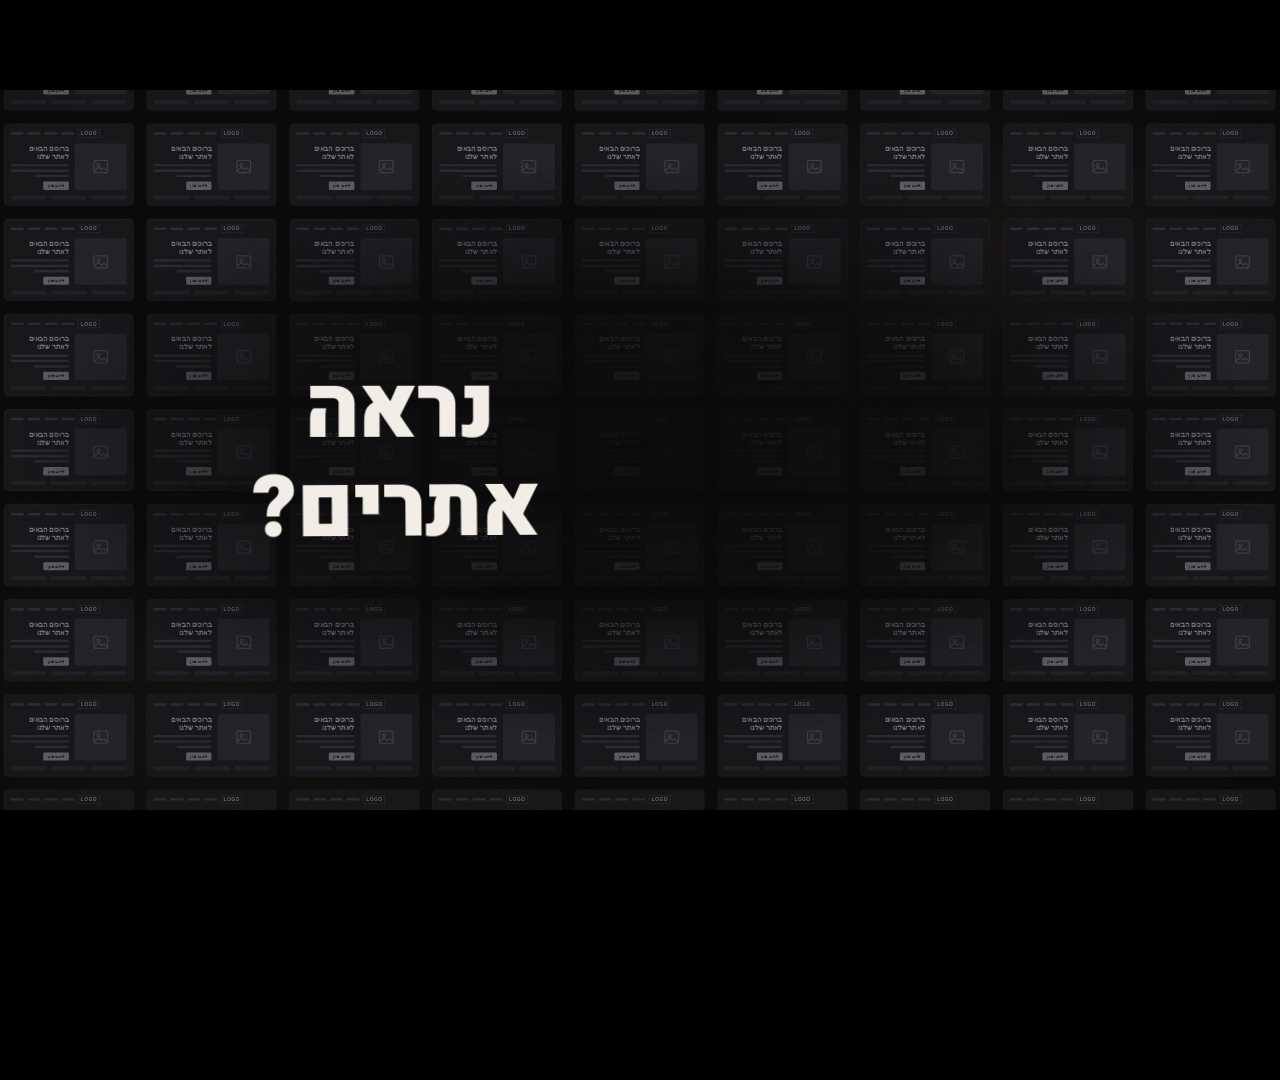
==== promo/ad.html @ 46187c23 "Add BSY Digital promo film source: motion timeline, soundtrack, render and encode scripts Co-Authore" ====
<!doctype html>
<html lang="he" dir="rtl">
<head>
<meta charset="utf-8">
<meta name="viewport" content="width=device-width, initial-scale=1">
<title>BSY Digital Promo</title>
<link rel="stylesheet" href="assets/fonts.css">
<style>
:root {
  --ink: #0a0a0b; --ink2: #111113; --ink3: #18181b; --ink4: #212125;
  --bone: #f2eee7; --stone: #8e8a83; --line: rgba(242, 238, 231, .11);
  --brass: #c2a06a; --brass2: #e6c995; --brass3: #8c6d3f;
  --he: "Heebo", "Liberation Sans", Arial, sans-serif;
  --serif: "Frank Ruhl Libre", "Times New Roman", serif;
  --en: "Archivo", "Heebo", Arial, sans-serif;
  --mono: "JetBrains Mono", ui-monospace, monospace;
}
* { box-sizing: border-box; margin: 0; padding: 0; }
html { font-size: 10.8px; }
body { background: #000; overflow: hidden; }
#stage { position: relative; width: 1920px; height: 1080px; overflow: hidden; background: var(--ink); color: var(--bone); font-family: var(--he); direction: rtl; -webkit-font-smoothing: antialiased; transform-origin: 0 0; }
#stage.v { width: 1080px; height: 1920px; }
#world { position: absolute; inset: 0; }
.scene { position: absolute; inset: 0; visibility: hidden; }
.ab { position: absolute; }
.mono { font-family: var(--mono); direction: ltr; unicode-bidi: isolate; }
.en { font-family: var(--en); direction: ltr; unicode-bidi: isolate; }

/* Type */
.h1 { font-family: var(--he); font-weight: 900; font-size: 15rem; line-height: 1; letter-spacing: -.012em; color: var(--bone); white-space: nowrap; }
.h1s { font-family: var(--serif); font-weight: 300; font-size: 15rem; line-height: 1.1; color: var(--brass); white-space: nowrap; }
.w { display: inline-block; overflow: hidden; vertical-align: top; padding: .3em .1em .26em; margin: -.3em -.1em -.26em; }
.wi { display: inline-block; }
.eyebrow { display: flex; align-items: center; gap: 1.6rem; font-family: var(--he); font-weight: 500; font-size: 2rem; color: var(--stone); letter-spacing: .02em; }
.eyebrow .ln { width: 6rem; height: 2px; background: var(--brass); transform-origin: 100% 50%; }
.eyebrow .dot { width: 1rem; height: 1rem; border-radius: 50%; background: var(--brass); box-shadow: 0 0 1.6rem rgba(194,160,106,.7); }
.body { font-family: var(--he); font-weight: 400; font-size: 2.6rem; line-height: 1.55; color: var(--stone); }
.body b { color: var(--bone); font-weight: 500; }

/* Atmosphere */
.bgglow { position: absolute; inset: -10%; background:
  radial-gradient(38% 34% at 72% 28%, rgba(194,160,106,.085), transparent 70%),
  radial-gradient(34% 30% at 22% 78%, rgba(194,160,106,.05), transparent 70%); }
#grain { position: absolute; inset: 0; pointer-events: none; mix-blend-mode: overlay; opacity: .11; background-size: 320px 320px; z-index: 50; }
.vignette { position: absolute; inset: 0; pointer-events: none; z-index: 49; background: radial-gradient(130% 100% at 50% 50%, transparent 58%, rgba(0,0,0,.5) 100%); }
#flash { position: absolute; inset: 0; background: #fff5e3; opacity: 0; pointer-events: none; z-index: 60; }
.leak { position: absolute; width: 140rem; height: 140rem; border-radius: 50%; left: 50%; top: 50%; margin: -70rem 0 0 -70rem; background: radial-gradient(closest-side, rgba(230,190,120,.55), rgba(194,160,106,.18) 45%, transparent 75%); mix-blend-mode: screen; opacity: 0; pointer-events: none; z-index: 48; }
#dust { position: absolute; inset: 0; pointer-events: none; z-index: 5; opacity: 0; }
#dust i { position: absolute; left: 0; top: 0; border-radius: 50%; background: radial-gradient(circle, rgba(240,210,150,.95), rgba(194,160,106,.25) 45%, transparent 70%); }

/* ---------- S1: the sea of templates ---------- */
.tcam { position: absolute; left: 50%; top: 50%; width: 0; height: 0; }
.tgrid { position: absolute; left: 0; top: 0; display: grid; gap: 3rem; transform: translate(-50%, -50%); }
.tile { position: relative; width: 30rem; height: 19rem; border-radius: 1rem; background: #17171a; border: 1px solid rgba(255,255,255,.07); overflow: hidden; font-family: "Liberation Sans", Arial, sans-serif; }
.tg { position: absolute; inset: 0; padding: 1.3rem 1.5rem; display: flex; flex-direction: column; gap: 1.3rem; }
.tg-nav { display: flex; align-items: center; gap: .9rem; }
.tg-logo { font-weight: 700; font-size: 1.15rem; color: #6a6a70; border: 1px dashed #4a4a50; padding: .2rem .5rem; letter-spacing: .08em; margin-inline-end: auto; direction: ltr; }
.tg-nav i { width: 3rem; height: .55rem; border-radius: .3rem; background: #2c2c31; }
.tg-hero { display: flex; gap: 1.4rem; flex: 1; }
.tg-img { width: 12rem; border-radius: .5rem; background: #232327; display: grid; place-items: center; }
.tg-img svg { width: 4.2rem; height: 4.2rem; }
.tg-copy { flex: 1; display: flex; flex-direction: column; gap: .7rem; padding-top: .4rem; }
.tg-h { font-size: 1.55rem; font-weight: 700; color: #74747a; line-height: 1.2; }
.tg-copy i { height: .55rem; border-radius: .3rem; background: #2a2a2f; }
.tg-copy i.s { width: 60%; }
.tg-btn { align-self: flex-start; margin-top: .3rem; font-size: 1rem; color: #18181b; background: #5a5a60; padding: .35rem 1rem; border-radius: .3rem; font-weight: 700; }
.tg-row { display: flex; gap: 1rem; height: 2.4rem; }
.tg-row i { flex: 1; border-radius: .4rem; background: #202024; }
#tc { z-index: 2; }
.tp { position: absolute; inset: 0; background: radial-gradient(80% 70% at 75% 20%, rgba(194,160,106,.16), transparent 70%), #0b0b0c; padding: 1.3rem 1.6rem; display: flex; flex-direction: column; clip-path: inset(0 0 0 100%); }
.tp-nav { display: flex; align-items: center; gap: .9rem; }
.tp-nav img { height: 1.7rem; margin-inline-end: auto; }
.tp-nav i { width: 2.4rem; height: .4rem; border-radius: .3rem; background: rgba(242,238,231,.28); }
.tp-nav b { width: 4.4rem; height: 1.5rem; border-radius: 1rem; background: var(--bone); }
.tp-hero { margin-top: 1.9rem; }
.tp-h { font-family: var(--he); font-weight: 900; font-size: 2.55rem; line-height: 1.02; color: var(--bone); }
.tp-s { font-family: var(--serif); font-weight: 300; font-size: 2.7rem; line-height: 1.12; color: var(--brass); }
.tp-btns { display: flex; gap: .7rem; margin-top: 1.2rem; }
.tp-btns b { width: 6rem; height: 1.7rem; border-radius: 1rem; background: var(--bone); }
.tp-btns i { width: 5rem; height: 1.7rem; border-radius: 1rem; border: 1px solid rgba(242,238,231,.3); }
#tc .tglow { position: absolute; inset: -1px; border-radius: 1rem; border: 2px solid var(--brass); box-shadow: 0 0 4rem rgba(194,160,106,.55), inset 0 0 2rem rgba(194,160,106,.15); opacity: 0; }
.s1shade { position: absolute; inset: 0; background: radial-gradient(48% 40% at 50% 50%, rgba(10,10,11,.94), rgba(10,10,11,.7) 55%, rgba(10,10,11,0) 100%); opacity: 0; }
.v .s1shade { background: radial-gradient(75% 30% at 50% 50%, rgba(10,10,11,.94), rgba(10,10,11,.7) 55%, rgba(10,10,11,0) 100%); }
#s1a { position: absolute; left: 0; right: 0; top: 50%; transform: translateY(-50%); text-align: center; }
#s1a .h1 { font-size: 12rem; }
#s1a .h1s { font-size: 11.5rem; }
#s1b { position: absolute; right: 9rem; top: 50%; transform: translateY(-50%); text-align: right; }
#s1b .h1 { font-size: 14rem; }
#s1b .h1s { font-size: 17rem; }
.v #s1a .h1 { font-size: 9.6rem; white-space: normal; }
.v #s1a .h1s { font-size: 10rem; }
.v #s1b { right: 0; left: 0; top: 30%; text-align: center; }
.v #s1b .h1 { font-size: 13rem; }
.v #s1b .h1s { font-size: 17rem; }

/* ---------- Logo (travels across the film) ---------- */
#lg { position: absolute; left: 50%; top: 44%; width: 70rem; z-index: 30; opacity: 0; }
.v #lg { top: 43%; width: 78rem; }
#lg img { display: block; width: 100%; }
#lg .shine { position: absolute; inset: 0; -webkit-mask: url(assets/logo-mark.png) center / 100% 100% no-repeat; mask: url(assets/logo-mark.png) center / 100% 100% no-repeat; background: linear-gradient(100deg, transparent 0%, transparent 38%, rgba(255,250,235,.95) 50%, transparent 62%, transparent 100%); background-size: 260% 100%; background-position: 130% 0; mix-blend-mode: soft-light; }
#lg .shine2 { mix-blend-mode: normal; opacity: .55; }
.lglow { position: absolute; left: 50%; top: 44%; width: 120rem; height: 70rem; margin: -35rem 0 0 -60rem; background: radial-gradient(closest-side, rgba(194,160,106,.28), rgba(194,160,106,.08) 50%, transparent 80%); opacity: 0; z-index: 4; }
.v .lglow { top: 43%; }
.digital { position: absolute; left: 0; right: 0; text-align: center; font-family: var(--en); font-weight: 300; font-size: 3rem; color: var(--stone); letter-spacing: .95em; direction: ltr; margin-left: .95em; z-index: 31; white-space: nowrap; }
.digital b { font-weight: 300; color: var(--brass); }
.digital .c { display: inline-block; }
.digital .lam { transform: scaleY(-1); }
.dlines { position: absolute; left: 50%; height: 1px; width: 0; z-index: 31; }
.dlines i { position: absolute; top: 0; height: 1px; width: 26rem; background: linear-gradient(90deg, transparent, var(--brass)); }
.dlines i:first-child { right: 30rem; transform-origin: 100% 50%; }
.dlines i:last-child { left: 30rem; transform-origin: 0 50%; background: linear-gradient(-90deg, transparent, var(--brass)); }

/* ---------- Chrome ---------- */
#sect { position: absolute; left: 9rem; top: 7.4rem; display: flex; align-items: center; gap: 1.4rem; direction: ltr; z-index: 30; opacity: 0; }
#sect .n { font-family: var(--mono); font-size: 1.7rem; color: var(--brass); }
#sect .ln { width: 4rem; height: 1px; background: rgba(242,238,231,.3); }
#sect .lbl { position: relative; height: 2.4rem; overflow: hidden; min-width: 30rem; }
#sect .lbl span { position: absolute; left: 0; top: 0; font-family: var(--he); font-weight: 500; font-size: 1.9rem; color: var(--stone); line-height: 2.4rem; white-space: nowrap; direction: rtl; }
.v #sect { left: 7rem; top: 9.6rem; }

/* ---------- S2: hero ---------- */
#hero { position: absolute; right: 9rem; top: 25rem; text-align: right; }
#hero .eyebrow { margin-bottom: 5rem; }
#hero .h1, #hero .h1s { font-size: 15.5rem; }
#hero .h1s { position: relative; display: inline-block; }
#hero .uline { position: absolute; right: 0; bottom: .02em; height: 3px; width: 100%; background: linear-gradient(-90deg, var(--brass), rgba(194,160,106,0)); transform-origin: 100% 50%; }
#hero .body { margin-top: 4.5rem; font-size: 2.8rem; }
.v #hero { right: 7rem; left: 7rem; top: 40rem; }
.v #hero .h1, .v #hero .h1s { font-size: 19.5rem; white-space: normal; line-height: .98; }
.v #hero .h1s { line-height: 1.12; }
.v #hero .eyebrow { margin-bottom: 6rem; font-size: 2.6rem; }
.v #hero .body { font-size: 3.2rem; }

/* ---------- S3: services ---------- */
.svc-text { position: absolute; right: 9rem; top: 27rem; width: 66rem; height: 60rem; }
.svc-text .eyebrow { position: absolute; right: 0; top: 0; }
.odo { position: relative; display: inline-block; width: 2.6rem; height: 2.4rem; overflow: hidden; vertical-align: middle; }
.odo span { position: absolute; left: 0; top: 0; font-family: var(--mono); font-size: 2rem; line-height: 2.4rem; color: var(--brass); }
.cnt { font-family: var(--mono); font-size: 2rem; color: var(--stone); direction: ltr; display: flex; gap: .8rem; align-items: center; }
.slot { position: absolute; right: 0; top: 8rem; width: 100%; }
.slot .h1 { font-size: 11.5rem; }
.slot .h1s { font-size: 11.5rem; }
.slot .body { margin-top: 3.6rem; max-width: 58rem; }
.chips { display: flex; gap: 1.2rem; margin-top: 4rem; flex-wrap: wrap; }
.chip { font-family: var(--he); font-weight: 500; font-size: 2rem; color: var(--bone); padding: 1rem 2.2rem; border: 1px solid rgba(242,238,231,.16); border-radius: 10rem; background: rgba(242,238,231,.03); display: inline-flex; align-items: center; gap: 1rem; }
.chip::before { content: ""; width: .8rem; height: .8rem; border-radius: 50%; background: var(--brass); }
.svc-vis { position: absolute; left: 8rem; top: 17rem; width: 94rem; height: 72rem; perspective: 2600px; }
.card { position: absolute; left: 0; top: 0; width: 100%; height: 100%; opacity: 0; }
.v .svc-text { right: 7rem; left: 7rem; width: auto; top: 22rem; height: 62rem; }
.v .slot .h1, .v .slot .h1s { font-size: 12rem; }
.v .slot .body { font-size: 3rem; max-width: none; }
.v .chips { display: none; }
.v .svc-vis { left: 5rem; top: 92rem; width: 94rem; height: 76rem; }

.browser { position: absolute; border-radius: 1.6rem; background: #141416; border: 1px solid rgba(242,238,231,.1); overflow: hidden; box-shadow: 0 5rem 10rem rgba(0,0,0,.6), 0 0 0 1px rgba(0,0,0,.4); }
.bbar { height: 4rem; display: flex; align-items: center; gap: .8rem; padding: 0 1.6rem; direction: ltr; background: #19191c; border-bottom: 1px solid rgba(242,238,231,.06); }
.bbar i { width: 1.1rem; height: 1.1rem; border-radius: 50%; background: #333338; }
.bbar .url { margin: 0 auto; font-family: var(--mono); font-size: 1.45rem; color: #8b8780; background: #0f0f11; padding: .45rem 2.4rem; border-radius: 3rem; position: relative; height: 2.6rem; min-width: 40rem; text-align: center; overflow: hidden; }
.bbar .url span { position: absolute; left: 0; right: 0; top: .45rem; }
.bview { position: relative; overflow: hidden; }
.bview img { display: block; width: 100%; }

#v1 .browser { left: 3rem; top: 4rem; width: 88rem; }
#v1 .bview { height: 45rem; }
.toast { position: absolute; display: flex; align-items: center; gap: 1.6rem; width: 42rem; padding: 1.6rem 2rem; border-radius: 1.8rem; background: rgba(28,28,31,.92); border: 1px solid rgba(242,238,231,.12); box-shadow: 0 2.4rem 5rem rgba(0,0,0,.55); direction: rtl; }
.toast .ic { flex: none; width: 5rem; height: 5rem; border-radius: 1.4rem; display: grid; place-items: center; background: linear-gradient(140deg, var(--brass2), var(--brass3)); }
.toast .ic svg { width: 2.6rem; height: 2.6rem; }
.toast .tt { font-weight: 700; font-size: 2.1rem; color: var(--bone); line-height: 1.25; }
.toast .ts { font-size: 1.7rem; color: var(--stone); }
.toast .tm { margin-inline-start: auto; font-family: var(--mono); font-size: 1.4rem; color: var(--brass); align-self: flex-start; padding-top: .4rem; }
#v1 .toast { left: 0; }
#v1 .t1 { top: 40rem; } #v1 .t2 { top: 49.5rem; } #v1 .t3 { top: 59rem; }
.badge { position: absolute; display: flex; align-items: center; gap: 1.2rem; padding: 1.2rem 2.2rem; border-radius: 10rem; background: var(--bone); color: var(--ink); font-weight: 700; font-size: 2rem; box-shadow: 0 2rem 4rem rgba(0,0,0,.45); }
.badge .big { font-family: var(--en); font-weight: 800; font-size: 2.6rem; }
#v1 .badge { right: -1rem; top: 1rem; }

/* store */
.store { position: absolute; left: 4rem; top: 3rem; width: 86rem; height: 58rem; border-radius: 2.2rem; background: #121214; border: 1px solid rgba(242,238,231,.1); overflow: hidden; box-shadow: 0 5rem 10rem rgba(0,0,0,.6); }
.sbar { height: 7rem; display: flex; align-items: center; justify-content: space-between; padding: 0 3.2rem; border-bottom: 1px solid rgba(242,238,231,.07); }
.sbrand { font-family: var(--en); font-weight: 700; font-stretch: 120%; letter-spacing: .3em; font-size: 2rem; color: var(--bone); direction: ltr; }
.snav { display: flex; gap: 3rem; font-size: 1.8rem; color: var(--stone); }
.cart { position: relative; width: 4.4rem; height: 4.4rem; display: grid; place-items: center; border-radius: 50%; background: rgba(242,238,231,.06); }
.cart svg { width: 2.4rem; height: 2.4rem; }
.cart .cb { position: absolute; top: -.6rem; left: -.6rem; min-width: 2.4rem; height: 2.4rem; border-radius: 2rem; background: var(--brass); color: var(--ink); font-family: var(--en); font-weight: 800; font-size: 1.4rem; display: grid; place-items: center; overflow: hidden; }
.cart .cb span { position: absolute; left: 0; right: 0; text-align: center; line-height: 2.4rem; }
.sgrid { display: flex; height: calc(100% - 7rem); }
.pimg { position: relative; width: 40rem; flex: none; background: radial-gradient(70% 60% at 50% 45%, #3b2b19, #19130d 75%); display: grid; place-items: center; overflow: hidden; }
.bottle { position: relative; width: 15rem; height: 30rem; margin-top: 4rem; }
.bottle .neck { position: absolute; left: 50%; top: 4.6rem; width: 4.4rem; height: 3rem; margin-left: -2.2rem; background: linear-gradient(90deg, #8a6a3c, #e7cc96 45%, #8a6a3c); }
.bottle .cap { position: absolute; left: 50%; top: 0; width: 8.4rem; height: 5.2rem; margin-left: -4.2rem; border-radius: .8rem .8rem .4rem .4rem; background: linear-gradient(90deg, #6d522b, #f0d9a8 35%, #b18a50 60%, #5d4524); }
.bottle .glass { position: absolute; left: 0; right: 0; top: 7.4rem; bottom: 0; border-radius: 3rem 3rem 2.4rem 2.4rem; background: linear-gradient(115deg, rgba(255,226,170,.85), rgba(214,150,70,.9) 30%, rgba(146,84,30,.95) 70%, rgba(96,52,18,.95)); box-shadow: inset 0 0 0 .4rem rgba(255,230,190,.25), 0 3rem 6rem rgba(0,0,0,.6); overflow: hidden; }
.bottle .glass::before { content: ""; position: absolute; left: 1.6rem; top: 1.6rem; width: 2rem; bottom: 2rem; border-radius: 2rem; background: linear-gradient(180deg, rgba(255,255,255,.7), rgba(255,255,255,.05)); }
.bottle .lab { position: absolute; left: 50%; top: 52%; width: 9.6rem; margin-left: -4.8rem; padding: 1.1rem 0; background: rgba(242,238,231,.92); text-align: center; font-family: var(--en); font-weight: 600; font-size: 1.2rem; letter-spacing: .3em; color: #3a2a18; direction: ltr; }
.pshadow { position: absolute; left: 50%; bottom: 6rem; width: 22rem; height: 3rem; margin-left: -11rem; border-radius: 50%; background: radial-gradient(closest-side, rgba(0,0,0,.7), transparent); }
.pinfo { flex: 1; padding: 4.4rem 4rem; display: flex; flex-direction: column; }
.pcat { font-size: 1.7rem; color: var(--brass); font-weight: 500; letter-spacing: .04em; }
.pname { font-family: var(--he); font-weight: 800; font-size: 4.8rem; margin-top: .8rem; line-height: 1.1; }
.pdesc { font-size: 1.9rem; color: var(--stone); margin-top: 1rem; line-height: 1.45; }
.prow { display: flex; align-items: center; gap: 2rem; margin-top: 2.4rem; }
.price { font-family: var(--en); font-weight: 700; font-size: 4rem; direction: ltr; }
.stars { color: var(--brass); font-size: 2rem; letter-spacing: .15em; }
.addbtn { position: relative; margin-top: 3rem; height: 7rem; border-radius: 1.6rem; background: var(--bone); color: var(--ink); display: grid; place-items: center; font-weight: 700; font-size: 2.4rem; overflow: hidden; }
.addbtn .a2 { position: absolute; inset: 0; display: flex; align-items: center; justify-content: center; gap: 1rem; background: var(--brass); color: var(--ink); opacity: 0; }
.addbtn .a2 svg { width: 2.6rem; height: 2.6rem; }
.pays { display: flex; gap: 1rem; margin-top: 2.4rem; direction: ltr; }
.pay { font-family: var(--en); font-weight: 600; font-size: 1.5rem; color: var(--bone); padding: .8rem 1.4rem; border-radius: 1rem; border: 1px solid rgba(242,238,231,.14); background: rgba(242,238,231,.04); white-space: nowrap; }
.salesw { position: absolute; left: -2rem; top: 47rem; width: 38rem; padding: 2.2rem 2.6rem; border-radius: 2rem; background: rgba(26,26,29,.95); border: 1px solid rgba(242,238,231,.12); box-shadow: 0 3rem 6rem rgba(0,0,0,.6); }
.salesw .lbl { font-size: 1.8rem; color: var(--stone); display: flex; justify-content: space-between; align-items: center; }
.salesw .up { font-family: var(--mono); font-size: 1.5rem; color: #8fd19e; direction: ltr; }
.salesw .val { font-family: var(--en); font-weight: 800; font-size: 5.4rem; margin-top: .4rem; direction: ltr; text-align: right; letter-spacing: -.01em; }
.salesw svg { display: block; width: 100%; height: 5rem; margin-top: .8rem; }
.nightc { position: absolute; left: 48rem; top: -1.5rem; display: flex; align-items: center; gap: 1.2rem; padding: 1.3rem 2.2rem; border-radius: 10rem; background: rgba(26,26,29,.96); border: 1px solid rgba(194,160,106,.4); box-shadow: 0 2rem 4rem rgba(0,0,0,.5); font-size: 1.9rem; white-space: nowrap; }
.nightc svg { width: 2.4rem; height: 2.4rem; }
.nightc .mono { color: var(--brass); font-size: 1.8rem; }
.cursor { position: absolute; left: 0; top: 0; width: 4.2rem; height: 4.2rem; z-index: 10; filter: drop-shadow(0 .6rem 1rem rgba(0,0,0,.5)); }
.flyd { position: absolute; width: 2rem; height: 2rem; border-radius: 50%; background: var(--brass); box-shadow: 0 0 2rem var(--brass); opacity: 0; z-index: 9; }

/* dashboard */
.dash { position: absolute; left: 3rem; top: 3rem; width: 88rem; height: 60rem; border-radius: 2.2rem; background: #111113; border: 1px solid rgba(242,238,231,.1); overflow: hidden; display: flex; box-shadow: 0 5rem 10rem rgba(0,0,0,.6); }
.dside { width: 8rem; flex: none; border-left: 1px solid rgba(242,238,231,.07); display: flex; flex-direction: column; align-items: center; gap: 2.4rem; padding-top: 2.4rem; background: #0e0e10; }
.dside img { width: 5rem; }
.dside i { width: 3.2rem; height: 3.2rem; border-radius: 1rem; background: rgba(242,238,231,.07); }
.dside i.on { background: rgba(194,160,106,.28); box-shadow: inset 0 0 0 1px rgba(194,160,106,.6); }
.dmain { flex: 1; padding: 2.6rem 3rem; display: flex; flex-direction: column; gap: 2.2rem; }
.dtop { display: flex; justify-content: space-between; align-items: center; }
.dtop .t { font-weight: 800; font-size: 2.8rem; }
.dtop .mono { font-size: 1.5rem; color: var(--stone); padding: .7rem 1.4rem; border: 1px solid rgba(242,238,231,.12); border-radius: 1rem; }
.kpis { display: grid; grid-template-columns: repeat(3, 1fr); gap: 1.6rem; }
.kpi { padding: 1.8rem 2rem; border-radius: 1.6rem; background: #18181b; border: 1px solid rgba(242,238,231,.07); }
.kpi .k { font-size: 1.6rem; color: var(--stone); }
.kpi .n { font-family: var(--en); font-weight: 800; font-size: 3.8rem; direction: ltr; text-align: right; margin-top: .3rem; }
.kpi .d { font-family: var(--mono); font-size: 1.3rem; color: #8fd19e; direction: ltr; text-align: right; }
.kpi.hi { background: linear-gradient(150deg, rgba(194,160,106,.22), rgba(194,160,106,.05)); border-color: rgba(194,160,106,.35); }
.dcols { flex: 1; display: grid; grid-template-columns: 1.35fr 1fr; gap: 1.6rem; min-height: 0; }
.chart { position: relative; border-radius: 1.6rem; background: #18181b; border: 1px solid rgba(242,238,231,.07); padding: 2rem; }
.chart .ct { font-size: 1.6rem; color: var(--stone); display: flex; justify-content: space-between; }
.bars { position: absolute; left: 2rem; right: 2rem; bottom: 2rem; top: 6rem; display: flex; align-items: flex-end; gap: 1rem; direction: ltr; }
.bars i { flex: 1; border-radius: .6rem .6rem .2rem .2rem; background: linear-gradient(180deg, rgba(194,160,106,.95), rgba(194,160,106,.25)); transform-origin: 50% 100%; }
.chart svg { position: absolute; left: 2rem; right: 2rem; bottom: 2rem; top: 6rem; width: calc(100% - 4rem); height: calc(100% - 8rem); overflow: visible; }
.appts { border-radius: 1.6rem; background: #18181b; border: 1px solid rgba(242,238,231,.07); padding: 1.8rem 2rem; display: flex; flex-direction: column; gap: 1.2rem; }
.appts .ct { font-size: 1.6rem; color: var(--stone); }
.ap { display: flex; align-items: center; gap: 1.2rem; padding: 1rem 0; border-top: 1px solid rgba(242,238,231,.06); }
.ap .av { width: 3.6rem; height: 3.6rem; border-radius: 50%; background: linear-gradient(140deg, #3a3a40, #222226); display: grid; place-items: center; font-size: 1.5rem; font-weight: 700; color: var(--bone); flex: none; }
.ap .nm { font-size: 1.75rem; font-weight: 600; line-height: 1.2; }
.ap .sv { font-size: 1.4rem; color: var(--stone); }
.ap .st { margin-inline-start: auto; position: relative; font-size: 1.35rem; padding: .4rem 1.1rem; border-radius: 2rem; white-space: nowrap; }
.st.ok { color: #9ad6a8; background: rgba(120,200,140,.12); }
.st.wait { color: var(--brass2); background: rgba(194,160,106,.14); }
#v3 .toast { left: -2rem; top: 54rem; }
#v3 .toast .ic { background: linear-gradient(140deg, #9ad6a8, #4d9a62); }

/* ---------- S4: portfolio ---------- */
.wall { position: absolute; left: 50%; top: 50%; width: 0; height: 0; perspective: 3000px; }
.plane { position: absolute; left: 0; top: 0; display: flex; gap: 2.6rem; align-items: flex-start; transform-style: preserve-3d; }
.col { display: flex; flex-direction: column; gap: 2.6rem; }
.col img { display: block; border-radius: 1rem; box-shadow: 0 2rem 4rem rgba(0,0,0,.5); }
.col.d img { width: 46rem; }
.col.m img { width: 17rem; border-radius: 1.6rem; }
.s4shade { position: absolute; inset: 0; background: linear-gradient(to left, rgba(10,10,11,.97) 0%, rgba(10,10,11,.88) 34%, rgba(10,10,11,.15) 72%, rgba(10,10,11,.35) 100%); }
.v .s4shade { background: linear-gradient(to bottom, rgba(10,10,11,.97) 0%, rgba(10,10,11,.9) 28%, rgba(10,10,11,.2) 62%, rgba(10,10,11,.5) 100%); }
#s4h { position: absolute; right: 9rem; top: 30rem; text-align: right; }
#s4h .eyebrow { margin-bottom: 4.6rem; }
#s4h .h1, #s4h .h1s { font-size: 13.5rem; }
.v #s4h { right: 7rem; left: 7rem; top: 22rem; }
.v #s4h .h1, .v #s4h .h1s { font-size: 13rem; }
#dev { position: absolute; inset: 0; }
#dev .browser { left: 9rem; top: 20rem; width: 102rem; }
#dev .bview { height: 52rem; }
#dev .bview img, .phone .pv img { position: absolute; left: 0; top: 0; width: 100%; }
.phone { position: absolute; left: 4rem; top: 44rem; width: 25.5rem; padding: .9rem; border-radius: 4rem; background: #1b1b1e; border: 1px solid rgba(242,238,231,.16); box-shadow: 0 4rem 8rem rgba(0,0,0,.7), inset 0 0 0 .3rem #0c0c0d; }
.phone .pv { position: relative; height: 42.6rem; border-radius: 3.2rem; overflow: hidden; background: #000; }
.phone .notch { position: absolute; left: 50%; top: 1.6rem; width: 8rem; height: 2.2rem; margin-left: -4rem; border-radius: 2rem; background: #000; z-index: 3; }
#pinfo { position: absolute; right: 9rem; top: 33rem; width: 54rem; text-align: right; }
#pinfo .pc { display: flex; align-items: flex-end; gap: 1.4rem; justify-content: flex-start; direction: ltr; flex-direction: row-reverse; }
#pinfo .pc .big { font-family: var(--en); font-weight: 800; font-size: 9rem; line-height: 1; color: var(--bone); letter-spacing: -.02em; }
#pinfo .pc .tot { font-family: var(--mono); font-size: 2.2rem; color: var(--stone); padding-bottom: 1.2rem; }
#pinfo .pc .odo2 { position: relative; display: inline-block; width: 11rem; height: 9.4rem; overflow: hidden; vertical-align: bottom; }
#pinfo .pc .odo2 span { position: absolute; left: 0; top: 0; height: 9.4rem; }
.pslot { position: relative; height: 16rem; margin-top: 4rem; overflow: hidden; }
.pslot > div { position: absolute; right: 0; top: 0; left: 0; height: 100%; }
.pslot .nm { font-family: var(--en); font-weight: 800; font-stretch: 100%; font-size: 5rem; color: var(--bone); direction: ltr; text-align: right; line-height: 1.15; white-space: nowrap; }
.pslot .cat { font-size: 2.6rem; color: var(--brass); margin-top: .8rem; }
#pinfo .live { display: inline-flex; align-items: center; gap: 1.2rem; margin-top: 3rem; font-size: 2.2rem; color: var(--stone); }
#pinfo .live i { width: 1.1rem; height: 1.1rem; border-radius: 50%; background: #8fd19e; box-shadow: 0 0 1.4rem #8fd19e; }
.v #dev .browser { left: 6rem; top: 25rem; width: 88rem; }
.v #dev .bview { height: 44.8rem; }
.v .phone { left: auto; right: 6rem; top: 60rem; width: 38rem; }
.v .phone .pv { height: 65rem; }
.v #pinfo { right: auto; left: 7rem; top: 88rem; width: 46rem; text-align: left; }
.v #pinfo .pc { flex-direction: row; }
.v .pslot .nm { text-align: left; font-size: 5rem; white-space: normal; }
.v .pslot { height: 22rem; }
.v .pslot .cat { text-align: left; direction: rtl; }
.v #pinfo .live { direction: rtl; }

/* ---------- S5: why ---------- */
.qf { position: absolute; inset: 0; display: flex; flex-direction: column; align-items: center; justify-content: center; text-align: center; }
.qf .tag { direction: ltr; font-family: var(--mono); font-size: 2.2rem; color: var(--brass); letter-spacing: .25em; margin-bottom: 3.4rem; overflow: hidden; }
.qf .tag span { display: inline-block; }
.qf .big { font-family: var(--he); font-weight: 900; font-size: 22rem; line-height: 1; letter-spacing: -.015em; white-space: nowrap; }
.qf .big.s { font-family: var(--serif); font-weight: 300; color: var(--brass); font-size: 24rem; }
.qf .ghost { position: absolute; font-family: var(--en); font-weight: 900; font-stretch: 125%; font-size: 70rem; line-height: 1; color: transparent; -webkit-text-stroke: 2px rgba(194,160,106,.14); direction: ltr; white-space: nowrap; }
.v .qf .big { font-size: 20rem; white-space: normal; line-height: 1.02; }
.v .qf .big.s { font-size: 22rem; }
.v .qf .ghost { font-size: 60rem; }
#studio { position: absolute; inset: 0; }
#studio .hd { position: absolute; right: 9rem; top: 21rem; text-align: right; }
#studio .h1, #studio .h1s { font-size: 14rem; }
.proc { position: absolute; left: 9rem; right: 9rem; top: 76rem; height: 14rem; }
.proc .track { position: absolute; left: 0; right: 0; top: 2rem; height: 2px; background: rgba(242,238,231,.1); }
.proc .fill { position: absolute; left: 0; right: 0; top: 2rem; height: 2px; background: linear-gradient(-90deg, var(--brass2), var(--brass)); transform-origin: 100% 50%; box-shadow: 0 0 1.4rem rgba(194,160,106,.6); }
.node { position: absolute; top: 0; width: 0; }
.node .nd { position: absolute; left: -2rem; top: 0; width: 4rem; height: 4rem; border-radius: 50%; background: var(--ink); border: 2px solid var(--brass); display: grid; place-items: center; }
.node .nd::after { content: ""; width: 1.4rem; height: 1.4rem; border-radius: 50%; background: var(--brass); }
.node .nl { position: absolute; top: 6.4rem; left: -20rem; width: 40rem; text-align: center; }
.node .nl b { display: block; font-weight: 700; font-size: 3rem; color: var(--bone); }
.node .nl span { display: block; font-size: 1.9rem; color: var(--stone); margin-top: .4rem; }
.node.first .nl { left: auto; right: -2rem; text-align: right; }
.node.last .nl { left: -2rem; text-align: left; }
.node.last .nd { border-color: #8fd19e; }
.node.last .nd::after { background: #8fd19e; box-shadow: 0 0 1.4rem #8fd19e; }
.pring { position: absolute; left: -2rem; top: 0; width: 4rem; height: 4rem; border-radius: 50%; border: 2px solid #8fd19e; opacity: 0; }
#weeks { position: absolute; left: 9rem; top: 30rem; text-align: left; direction: ltr; }
#weeks .big { font-family: var(--en); font-weight: 800; font-size: 17rem; line-height: .9; letter-spacing: -.03em; color: var(--bone); white-space: nowrap; }
#weeks .big em { font-style: normal; font-family: var(--serif); font-weight: 300; font-size: .62em; color: var(--brass); letter-spacing: 0; }
#weeks .big { direction: rtl; text-align: left; }
#weeks .sm { font-family: var(--he); font-size: 2.8rem; color: var(--stone); direction: rtl; margin-top: 2.2rem; text-align: left; }
.v #studio .hd { right: 7rem; left: 7rem; top: 24rem; }
.v #studio .h1, .v #studio .h1s { font-size: 13rem; }
.v #weeks { left: auto; right: 7rem; top: 76rem; text-align: right; }
.v #weeks .sm { text-align: right; }
.v .proc { left: 13rem; right: 13rem; top: 124rem; }
.v .node .nl b { font-size: 3.2rem; }
.v .node .nl { left: -10rem; width: 20rem; }
.v .node.first .nl { left: auto; right: -4rem; width: 20rem; }
.v .node.last .nl { left: -4rem; width: 20rem; }

/* ---------- S6: one message ---------- */
#s6h { position: absolute; right: 9rem; top: 30rem; text-align: right; }
#s6h .h1, #s6h .h1s { font-size: 11.8rem; }
#s6h .body { margin-top: 4rem; }
.chat { position: absolute; left: 11rem; top: 15rem; width: 64rem; height: 72rem; border-radius: 3.2rem; background: #121214; border: 1px solid rgba(242,238,231,.1); overflow: hidden; box-shadow: 0 5rem 10rem rgba(0,0,0,.6); display: flex; flex-direction: column; }
.chd { display: flex; align-items: center; gap: 1.6rem; padding: 2.2rem 2.6rem; background: #18181b; border-bottom: 1px solid rgba(242,238,231,.07); }
.chd .av { width: 6rem; height: 6rem; border-radius: 50%; background: #0a0a0b; border: 1px solid rgba(194,160,106,.4); display: grid; place-items: center; }
.chd .av img { width: 4.4rem; }
.chd .nm { font-family: var(--en); font-weight: 700; font-size: 2.3rem; direction: ltr; text-align: right; }
.chd .stt { font-size: 1.7rem; color: #8fd19e; position: relative; height: 2.4rem; }
.chd .stt span { position: absolute; right: 0; top: 0; white-space: nowrap; }
.cbody { flex: 1; position: relative; padding: 3rem 2.6rem; background: radial-gradient(70% 50% at 50% 0%, rgba(194,160,106,.05), transparent), #0f0f11; }
.daytag { text-align: center; font-size: 1.5rem; color: var(--stone); }
.bub { position: absolute; max-width: 44rem; padding: 1.8rem 2.2rem 1.4rem; border-radius: 2.4rem; font-size: 2.3rem; line-height: 1.45; }
.bub .meta { display: flex; justify-content: flex-end; align-items: center; gap: .6rem; font-family: var(--mono); font-size: 1.3rem; color: rgba(10,10,11,.55); margin-top: .5rem; direction: ltr; }
.bub.out { right: 2.6rem; background: var(--bone); color: var(--ink); border-bottom-right-radius: .6rem; top: 13rem; }
.bub.in { left: 2.6rem; background: #222226; color: var(--bone); border-bottom-left-radius: .6rem; top: 29rem; }
.bub.in .meta { color: var(--stone); }
.ticks { position: relative; width: 2.4rem; height: 1.6rem; }
.ticks svg { position: absolute; inset: 0; width: 100%; height: 100%; }
.typing { position: absolute; left: 2.6rem; top: 29rem; display: flex; gap: .8rem; padding: 2rem 2.4rem; border-radius: 2.4rem; border-bottom-left-radius: .6rem; background: #222226; opacity: 0; }
.typing i { width: 1.2rem; height: 1.2rem; border-radius: 50%; background: var(--stone); }
.cin { display: flex; align-items: center; gap: 1.4rem; padding: 1.8rem 2.2rem; background: #18181b; border-top: 1px solid rgba(242,238,231,.07); }
.cin .fld { flex: 1; height: 6rem; border-radius: 3rem; background: #0f0f11; border: 1px solid rgba(242,238,231,.08); display: flex; align-items: center; padding: 0 2.4rem; font-size: 2.2rem; color: var(--bone); white-space: nowrap; overflow: hidden; }
.cin .fld .ph { color: #55534f; }
.cin .caret { display: inline-block; width: 2px; height: 2.8rem; background: var(--brass); margin-inline-start: .3rem; vertical-align: middle; }
.cin .snd { width: 6rem; height: 6rem; border-radius: 50%; background: var(--brass); display: grid; place-items: center; flex: none; }
.cin .snd svg { width: 2.6rem; height: 2.6rem; }
.v #s6h { right: 7rem; left: 7rem; top: 22rem; }
.v #s6h .h1, .v #s6h .h1s { font-size: 12rem; }
.v .chat { left: 7rem; top: 76rem; width: 86rem; height: 86rem; }

/* ---------- S7: end card ---------- */
#endc { position: absolute; left: 0; right: 0; top: 58rem; text-align: center; }
#endc .sub { font-size: 2.6rem; color: var(--stone); margin-top: 0; }
.cta { display: inline-flex; align-items: center; gap: 2rem; margin-top: 4.4rem; padding: 2.2rem 4.4rem; border-radius: 10rem; background: var(--bone); color: var(--ink); font-weight: 800; font-size: 3.2rem; box-shadow: 0 0 0 0 rgba(194,160,106,.5), 0 2.6rem 6rem rgba(194,160,106,.18); }
.cta svg { width: 3.2rem; height: 3.2rem; }
.contacts { display: flex; justify-content: center; gap: 5rem; margin-top: 4.6rem; }
.ct { display: inline-flex; align-items: center; gap: 1.4rem; font-size: 2.6rem; color: var(--bone); }
.ct .ci { width: 5rem; height: 5rem; border-radius: 50%; display: grid; place-items: center; border: 1px solid rgba(194,160,106,.45); }
.ct .ci svg { width: 2.4rem; height: 2.4rem; }
.ct .mono { font-size: 2.5rem; letter-spacing: .02em; }
.svcline { margin-top: 4rem; font-size: 2rem; color: var(--stone); letter-spacing: .04em; }
.svcline b { color: var(--brass); font-weight: 400; margin: 0 1.4rem; }
.v #endc { top: 106rem; }
.v .contacts { flex-direction: column; align-items: center; gap: 2.6rem; }
.v .cta { font-size: 3.6rem; padding: 2.6rem 5.4rem; }
.v .ct { font-size: 3rem; }
.v .ct .mono { font-size: 3rem; }
</style>
</head>
<body>
<div id="stage">
<div id="world">
  <div class="bgglow" id="bgglow"></div>
  <div class="lglow" id="lglow"></div>
  <div id="dust"></div>

  <!-- S1 -->
  <section class="scene" id="s1">
    <div class="tcam" id="tcam"><div class="tgrid" id="tgrid"></div></div>
    <div class="s1shade" id="s1shade"></div>
    <div id="s1a"><div class="h1 sp">האתר שלכם נראה</div><div class="h1 sp">כמו עוד אלף אתרים?</div></div>
    <div id="s1b"><div class="h1 sp">הגיע הזמן</div><div class="h1s sp">לבלוט.</div></div>
  </section>

  <!-- S2 -->
  <section class="scene" id="s2">
    <div id="hero">
      <div class="eyebrow" id="heroEb"><span class="dot"></span><span>סטודיו לעיצוב ופיתוח אתרים · ירושלים</span></div>
      <div class="h1 sp fit" data-fitg="hero">אתרים</div>
      <div class="h1 sp fit" data-fitg="hero">שמציבים אתכם</div>
      <div class="h1s fit" data-fitg="hero"><span class="sp">בליגה אחרת.</span><i class="uline"></i></div>
      <div class="body" id="heroBody">בהתאמה אישית. <b>אתרי תדמית, חנויות אונליין ואפליקציות ווב.</b></div>
    </div>
  </section>

  <!-- S3 -->
  <section class="scene" id="s3">
    <div class="svc-text">
      <div class="eyebrow" id="s3eb"><span class="ln"></span><span>שירותים</span><span class="cnt"><span class="odo" id="odo"><span>01</span><span>02</span><span>03</span></span><span>/ 03</span></span></div>
      <div class="slot" id="sl0">
        <div class="h1 sp fit" data-fitg="svc" data-max="64">אתרי תדמית</div>
        <div class="h1s sp fit" data-fitg="svc" data-max="64">שמביאים פניות.</div>
        <p class="body">אתר שנראה כמו של חברה גדולה, נטען בשנייה, ובנוי כדי שמבקרים יהפכו לפניות.</p>
        <div class="chips"><span class="chip">עיצוב בהתאמה אישית</span><span class="chip">מובייל מושלם</span><span class="chip">SEO</span></div>
      </div>
      <div class="slot" id="sl1">
        <div class="h1 sp fit" data-fitg="svc" data-max="64">חנויות אונליין</div>
        <div class="h1s sp fit" data-fitg="svc" data-max="64">שמוכרות גם בלילה.</div>
        <p class="body">חנות שנראית כמו מותג, נותנת ביטחון לקנות ומובילה לתשלום בכמה לחיצות.</p>
        <div class="chips"><span class="chip">סליקה מאובטחת</span><span class="chip">ניהול פשוט</span><span class="chip">משלוחים</span></div>
      </div>
      <div class="slot" id="sl2">
        <div class="h1 sp fit" data-fitg="svc" data-max="64">אפליקציות ווב</div>
        <div class="h1s sp fit" data-fitg="svc" data-max="64">בהתאמה אישית.</div>
        <p class="body">זימון תורים, אזור לקוחות ודשבורדים. מערכות שחוסכות זמן ומייצרות הכנסה.</p>
        <div class="chips"><span class="chip">זימון תורים</span><span class="chip">דשבורד</span><span class="chip">אוטומציות</span></div>
      </div>
    </div>
    <div class="svc-vis">
      <!-- V1: brand site + leads -->
      <div class="card" id="v1">
        <div class="browser"><div class="bbar"><i></i><i></i><i></i><span class="url"><span>luma-hair-studio.vercel.app</span></span></div><div class="bview"><img id="v1img" src="assets/luma-d.jpg"></div></div>
        <div class="badge" id="v1badge"><span>פניות היום</span><span class="big" id="leadN">+0</span></div>
        <div class="toast t1"><div class="ic"><svg viewBox="0 0 24 24" fill="none" stroke="#0a0a0b" stroke-width="2" stroke-linecap="round" stroke-linejoin="round"><path d="M4 6h16v12H4z"/><path d="m4 7 8 6 8-6"/></svg></div><div><div class="tt">פנייה חדשה מהאתר</div><div class="ts">דנה כהן · מעוניינת בתור</div></div><div class="tm">עכשיו</div></div>
        <div class="toast t2"><div class="ic"><svg viewBox="0 0 24 24" fill="none" stroke="#0a0a0b" stroke-width="2" stroke-linecap="round" stroke-linejoin="round"><path d="M4 6h16v12H4z"/><path d="m4 7 8 6 8-6"/></svg></div><div><div class="tt">פנייה חדשה מהאתר</div><div class="ts">יוסי לוי · ביקש הצעת מחיר</div></div><div class="tm">עכשיו</div></div>
        <div class="toast t3"><div class="ic"><svg viewBox="0 0 24 24" fill="none" stroke="#0a0a0b" stroke-width="2" stroke-linecap="round" stroke-linejoin="round"><path d="M4 6h16v12H4z"/><path d="m4 7 8 6 8-6"/></svg></div><div><div class="tt">פנייה חדשה מהאתר</div><div class="ts">מיכל אברהם · דרך וואטסאפ</div></div><div class="tm">עכשיו</div></div>
      </div>
      <!-- V2: store -->
      <div class="card" id="v2">
        <div class="store">
          <div class="sbar"><span class="sbrand">ATELIER</span><span class="snav"><span>בשמים</span><span>תיקים</span><span>לבית</span></span><span class="cart"><svg viewBox="0 0 24 24" fill="none" stroke="#f2eee7" stroke-width="1.8" stroke-linecap="round" stroke-linejoin="round"><path d="M5 8h14l-1.2 11H6.2z"/><path d="M9 8V6a3 3 0 0 1 6 0v2"/></svg><span class="cb" id="cb"><span>2</span><span>3</span></span></span></div>
          <div class="sgrid">
            <div class="pimg"><div class="pshadow"></div><div class="bottle"><div class="cap"></div><div class="neck"></div><div class="glass"><div class="lab">AMBER</div></div></div></div>
            <div class="pinfo">
              <div class="pcat">קולקציית חורף · בשמים</div>
              <div class="pname">בושם ענבר</div>
              <div class="pdesc">ענבר, וניל ועץ סנדל. 100 מ״ל.</div>
              <div class="prow"><span class="price">₪240</span><span class="stars">★★★★★</span></div>
              <div class="addbtn" id="addbtn"><span>הוסף לסל</span><span class="a2"><svg viewBox="0 0 24 24" fill="none" stroke="#0a0a0b" stroke-width="2.6" stroke-linecap="round" stroke-linejoin="round"><path d="m5 12.5 4.5 4.5L19 7.5"/></svg>נוסף לסל</span></div>
              <div class="pays"><span class="pay">Apple Pay</span><span class="pay">Google Pay</span><span class="pay">bit</span><span class="pay">VISA</span></div>
            </div>
          </div>
        </div>
        <div class="salesw" id="salesw"><div class="lbl"><span>מכירות היום</span><span class="up" id="salesUp">+12%</span></div><div class="val" id="salesV">₪4,820</div>
          <svg viewBox="0 0 300 50" preserveAspectRatio="none"><defs><linearGradient id="sg" x1="0" x2="0" y1="0" y2="1"><stop offset="0" stop-color="#c2a06a" stop-opacity=".35"/><stop offset="1" stop-color="#c2a06a" stop-opacity="0"/></linearGradient></defs><path d="M0 42 L30 38 L60 40 L90 30 L120 33 L150 24 L180 27 L210 18 L240 20 L270 10 L300 6 L300 50 L0 50Z" fill="url(#sg)"/><path id="spark" d="M0 42 L30 38 L60 40 L90 30 L120 33 L150 24 L180 27 L210 18 L240 20 L270 10 L300 6" fill="none" stroke="#c2a06a" stroke-width="2.5" vector-effect="non-scaling-stroke"/></svg></div>
        <div class="nightc" id="nightc"><svg viewBox="0 0 24 24" fill="#c2a06a"><path d="M20 14.5A8 8 0 0 1 9.5 4a8 8 0 1 0 10.5 10.5z"/></svg><span class="mono">02:14</span><span>הזמנה חדשה · ₪240</span></div>
        <div class="flyd" id="flyd"></div>
        <svg class="cursor" id="cursor" viewBox="0 0 24 24"><path d="M5 3l14 8-6.2 1.6L10 19z" fill="#f2eee7" stroke="#0a0a0b" stroke-width="1.4" stroke-linejoin="round"/></svg>
      </div>
      <!-- V3: dashboard -->
      <div class="card" id="v3">
        <div class="dash">
          <div class="dside"><img src="assets/logo-mark.png"><i class="on"></i><i></i><i></i><i></i></div>
          <div class="dmain">
            <div class="dtop"><span class="t">בוקר טוב, נועה</span><span class="mono">NOV 2026</span></div>
            <div class="kpis">
              <div class="kpi hi"><div class="k">הכנסות החודש</div><div class="n" id="k1">₪0</div><div class="d">+18% ▲</div></div>
              <div class="kpi"><div class="k">תורים השבוע</div><div class="n" id="k2">0</div><div class="d">+9 ▲</div></div>
              <div class="kpi"><div class="k">לקוחות חדשים</div><div class="n" id="k3">0</div><div class="d">+24% ▲</div></div>
            </div>
            <div class="dcols">
              <div class="chart"><div class="ct"><span>הכנסות · 30 יום</span><span class="mono" style="font-size:1.4rem">30D</span></div><div class="bars" id="bars"></div>
                <svg viewBox="0 0 100 100" preserveAspectRatio="none"><path id="dline" d="M0 78 C 10 74, 16 70, 24 64 S 38 60, 46 52 S 60 46, 68 38 S 84 26, 100 14" fill="none" stroke="#f2eee7" stroke-width="2" vector-effect="non-scaling-stroke"/></svg></div>
              <div class="appts"><div class="ct">תורים אחרונים</div>
                <div class="ap"><span class="av">נב</span><div><div class="nm">נועה ברק</div><div class="sv">טיפול פנים · 14:30</div></div><span class="st wait" id="st1">ממתין</span></div>
                <div class="ap"><span class="av">אש</span><div><div class="nm">אורי שמש</div><div class="sv">תספורת · 15:15</div></div><span class="st ok">מאושר</span></div>
                <div class="ap"><span class="av">רמ</span><div><div class="nm">רון מזרחי</div><div class="sv">ייעוץ · 16:00</div></div><span class="st ok">מאושר</span></div>
              </div>
            </div>
          </div>
        </div>
        <div class="toast" id="v3toast"><div class="ic"><svg viewBox="0 0 24 24" fill="none" stroke="#0a0a0b" stroke-width="2.6" stroke-linecap="round" stroke-linejoin="round"><path d="m5 12.5 4.5 4.5L19 7.5"/></svg></div><div><div class="tt">תור חדש נקבע</div><div class="ts">נועה ברק · אושר אוטומטית</div></div><div class="tm">14:30</div></div>
      </div>
    </div>
  </section>

  <!-- S4 -->
  <section class="scene" id="s4">
    <div class="wall" id="wall"><div class="plane" id="plane"></div></div>
    <div class="s4shade" id="s4shade"></div>
    <div id="s4h">
      <div class="eyebrow"><span class="ln"></span><span>עבודות נבחרות</span></div>
      <div class="h1 sp fit" data-fitg="s4">עבודות שמדברות</div>
      <div class="h1s sp fit" data-fitg="s4">בעד עצמן.</div>
    </div>
    <div id="dev">
      <div class="browser" id="devB"><div class="bbar"><i></i><i></i><i></i><span class="url" id="devUrl"></span></div><div class="bview" id="devBV"></div></div>
      <div class="phone" id="devP"><div class="pv" id="devPV"><div class="notch"></div></div></div>
      <div id="pinfo">
        <div class="pc"><span class="big"><span class="odo2" id="podo"></span></span><span class="tot">/ 06</span></div>
        <div class="pslot" id="pslot"></div>
        <div class="live"><i></i><span>פרויקטים אמיתיים, באוויר עכשיו</span></div>
      </div>
    </div>
  </section>

  <!-- S5 -->
  <section class="scene" id="s5">
    <div class="qf" id="q0"><div class="ghost">01</div><div class="tag"><span>01 — CUSTOM DESIGN</span></div><div class="big sp">עיצוב מאפס.</div></div>
    <div class="qf" id="q1"><div class="ghost">02</div><div class="tag"><span>02 — MOBILE FIRST</span></div><div class="big s sp">מובייל קודם.</div></div>
    <div class="qf" id="q2"><div class="ghost">03</div><div class="tag"><span>03 — PERFORMANCE</span></div><div class="big sp">נטען בשנייה.</div></div>
    <div class="qf" id="q3"><div class="ghost">04</div><div class="tag"><span>04 — SEO READY</span></div><div class="big s sp">מוכן לגוגל.</div></div>
    <div id="studio">
      <div class="hd">
        <div class="h1 sp fit" data-fitg="st" data-max="100">סטודיו קטן.</div>
        <div class="h1s sp fit" data-fitg="st" data-max="100">תוצאה של גדולים.</div>
      </div>
      <div id="weeks"><div class="big" id="wkBig"><span class="en">3–6</span> <em>שבועות</em></div><div class="sm">מהרעיון לאתר באוויר</div></div>
      <div class="proc" id="proc"><div class="track"></div><div class="fill" id="pfill"></div></div>
    </div>
  </section>

  <!-- S6 -->
  <section class="scene" id="s6">
    <div id="s6h">
      <div class="h1 sp fit" data-fitg="s6" data-max="88">האתר הבא שלכם</div>
      <div class="h1s sp fit" data-fitg="s6" data-max="88">מתחיל בהודעה אחת.</div>
      <p class="body" id="s6body">מדברים ישירות עם מי שמעצב ומתכנת. <b>תשובה תוך 24 שעות.</b></p>
    </div>
    <div class="chat" id="chat">
      <div class="chd"><span class="av"><img src="assets/logo-mark.png"></span><div><div class="nm">B.S.Y DIGITAL</div><div class="stt"><span id="stt1">זמין עכשיו</span><span id="stt2" style="opacity:0">מקליד…</span></div></div></div>
      <div class="cbody">
        <div class="daytag">היום</div>
        <div class="bub out" id="bOut">היי, אשמח להצעת מחיר לאתר לעסק שלי<div class="meta"><span>10:24</span><span class="ticks"><svg viewBox="0 0 24 16" fill="none" stroke-width="2" stroke-linecap="round" stroke-linejoin="round"><path id="tk1" d="M1 8.5 5 12.5 13 3.5" stroke="#8e8a83"/><path id="tk2" d="M8.5 11.5 9.5 12.5 17.5 3.5" stroke="#8e8a83"/></svg></span></div></div>
        <div class="typing" id="typing"><i></i><i></i><i></i></div>
        <div class="bub in" id="bIn">בשמחה! נדבר על העסק, ואחזור אליך עם רעיונות והצעת מחיר סגורה.<div class="meta"><span>10:25</span></div></div>
      </div>
      <div class="cin"><div class="fld" id="fld"><span class="ph" id="ph">כתבו הודעה…</span><span id="typed"></span><span class="caret" id="caret"></span></div><div class="snd"><svg viewBox="0 0 24 24" fill="#0a0a0b"><path d="M20 4 3 11l6.5 2.5L12 20z"/></svg></div></div>
    </div>
  </section>

  <!-- S7 -->
  <section class="scene" id="s7">
    <div id="endc">
      <div class="sub" id="endSub">סטודיו לעיצוב ופיתוח אתרים בהתאמה אישית · ירושלים</div>
      <div class="cta" id="cta"><span>קבלו הצעת מחיר</span><svg viewBox="0 0 24 24" fill="none" stroke="#0a0a0b" stroke-width="2.4" stroke-linecap="round" stroke-linejoin="round"><path d="M19 12H5"/><path d="m11 6-6 6 6 6"/></svg></div>
      <div class="contacts">
        <span class="ct" id="ct1"><span class="ci"><svg viewBox="0 0 24 24" fill="none" stroke="#c2a06a" stroke-width="1.8" stroke-linecap="round" stroke-linejoin="round"><path d="M20 11.5a8 8 0 0 1-11.6 7.1L4 20l1.4-4.2A8 8 0 1 1 20 11.5z"/></svg></span><span>וואטסאפ</span><span class="mono">058-788-8349</span></span>
        <span class="ct" id="ct2"><span class="ci"><svg viewBox="0 0 24 24" fill="none" stroke="#c2a06a" stroke-width="1.8" stroke-linecap="round" stroke-linejoin="round"><circle cx="12" cy="12" r="9"/><path d="M3 12h18"/><path d="M12 3a14 14 0 0 1 0 18a14 14 0 0 1 0-18z"/></svg></span><span class="mono">bsy-digital.vercel.app</span></span>
      </div>
      <div class="svcline" id="svcline">אתרי תדמית<b>·</b>חנויות אונליין<b>·</b>אפליקציות ווב</div>
    </div>
  </section>

  <!-- chrome (travels between scenes) -->
  <div class="dlines" id="dlines"><i></i><i></i></div>
  <div class="digital" id="digital"></div>
  <div id="lg"><img src="assets/logo-mark.png"><div class="shine" id="shine"></div><div class="shine shine2" id="shine2"></div></div>
  <div id="sect"><span class="n" id="sectN">02</span><span class="ln"></span><span class="lbl" id="sectL"></span></div>
</div>
<div class="leak" id="leak"></div>
<div class="vignette"></div>
<div id="grain"></div>
<div id="flash"></div>
</div>

<script src="assets/gsap.min.js"></script>
<script>
let __resolveReady;
window.__ready = new Promise(r => { __resolveReady = r; });
(async function () {
  const Q = new URLSearchParams(location.search);
  const V = Q.get('fmt') === 'v';
  const stage = document.getElementById('stage');
  if (V) stage.classList.add('v');
  const W = V ? 1080 : 1920, H = V ? 1920 : 1080, R = 10.8;
  const DUR = 30;
  const $ = (s, r = document) => r.querySelector(s);
  const $$ = (s, r = document) => Array.from(r.querySelectorAll(s));

  // deterministic random
  function rng(seed) { return function () { seed |= 0; seed = seed + 0x6D2B79F5 | 0; let t = Math.imul(seed ^ seed >>> 15, 1 | seed); t = t + Math.imul(t ^ t >>> 7, 61 | t) ^ t; return ((t ^ t >>> 14) >>> 0) / 4294967296; }; }

  const PJ = [
    { id: 'luma', name: 'Luma Hair Studio', cat: 'סטודיו לשיער · ירושלים', url: 'luma-hair-studio-ebon.vercel.app' },
    { id: 'myriam', name: 'Myriam Lellouche', cat: 'איפור קבוע · ירושלים', url: 'myriam-lellouche-site.vercel.app' },
    { id: 'pnim', name: 'Pnim Nadlan', cat: 'נדל״ן · גוש דן', url: 'pnim-nadlan.vercel.app' },
    { id: 'yesod', name: 'Yesod Law', cat: 'משרד עורכי דין', url: 'yesod-law.vercel.app' },
    { id: 'garage', name: 'BHV26 Garage Door', cat: 'דלתות מוסך · ניו ג׳רזי', url: 'bhv26-garage-door.web.app' },
    { id: 'sweet', name: 'Sweet Tours', cat: 'סוויטות בוטיק · נתניה', url: 'sweet-tours.vercel.app' }
  ];

  /* ---------- build DOM ---------- */
  // S1 tiles
  const TC = V ? 7 : 13, TR = V ? 17 : 11;
  const grid = $('#tgrid');
  grid.style.gridTemplateColumns = `repeat(${TC}, 30rem)`;
  const imgSvg = '<svg viewBox="0 0 24 24" fill="none" stroke="#3c3c42" stroke-width="1.6"><rect x="3" y="4" width="18" height="16" rx="2"/><circle cx="9" cy="10" r="2"/><path d="m3 18 6-5 4 3 3-2 5 4"/></svg>';
  const gen = `<div class="tg"><div class="tg-nav"><b class="tg-logo">LOGO</b><i></i><i></i><i></i><i></i></div><div class="tg-hero"><div class="tg-img">${imgSvg}</div><div class="tg-copy"><div class="tg-h">ברוכים הבאים לאתר שלנו</div><i></i><i></i><i class="s"></i><b class="tg-btn">לחצו כאן</b></div></div><div class="tg-row"><i></i><i></i><i></i></div></div>`;
  const pro = `<div class="tp"><div class="tp-nav"><img src="assets/logo-mark.png"><i></i><i></i><i></i><b></b></div><div class="tp-hero"><div class="tp-h">אתרים</div><div class="tp-h">שמציבים אתכם</div><div class="tp-s">בליגה אחרת.</div><div class="tp-btns"><b></b><i></i></div></div></div><div class="tglow"></div>`;
  const cR = (TR - 1) / 2, cC = (TC - 1) / 2;
  let html = '';
  for (let r = 0; r < TR; r++) for (let c = 0; c < TC; c++) {
    const isC = r === cR && c === cC;
    html += `<div class="tile"${isC ? ' id="tc"' : ''} data-r="${r}" data-c="${c}">${gen}${isC ? pro : ''}</div>`;
  }
  grid.innerHTML = html;

  // DIGITΛL wordmark
  $('#digital').innerHTML = 'DIGITΛL'.split('').map(ch => ch === 'Λ' ? '<b class="c lam">V</b>' : `<span class="c">${ch}</span>`).join('');

  // dust particles
  const dust = $('#dust'), DN = 70, dr = rng(7), DP = [];
  for (let i = 0; i < DN; i++) {
    const el = document.createElement('i');
    const s = 2 + Math.pow(dr(), 3) * 12;
    el.style.width = el.style.height = s + 'px';
    dust.appendChild(el);
    DP.push({ el, x: dr() * W, y: dr() * H, vx: (dr() - .5) * 18, vy: -6 - dr() * 22, ph: dr() * 6.28, f: .6 + dr() * 1.6, a: .25 + dr() * .75, blur: s > 9 });
    if (s > 9) el.style.filter = 'blur(2px)';
  }

  // S3 bars
  const bars = $('#bars'), br = rng(11);
  for (let i = 0; i < 14; i++) { const b = document.createElement('i'); b.style.height = (28 + i * 4.2 + br() * 18) + '%'; bars.appendChild(b); }

  // S4 wall
  const plane = $('#plane');
  const colsDef = V ? ['m', 'd', 'm', 'd', 'm', 'd', 'm'] : ['d', 'm', 'd', 'm', 'd', 'm', 'd', 'm'];
  colsDef.forEach((k, ci) => {
    const col = document.createElement('div'); col.className = 'col ' + k;
    for (let j = 0; j < 9; j++) { const p = PJ[(j * 2 + ci * 3) % 6]; const im = document.createElement('img'); im.src = `assets/${p.id}-${k}.jpg`; col.appendChild(im); }
    plane.appendChild(col);
  });
  // S4 devices
  const devBV = $('#devBV'), devPV = $('#devPV'), devUrl = $('#devUrl'), pslot = $('#pslot'), podo = $('#podo');
  PJ.forEach((p, i) => {
    const a = document.createElement('img'); a.src = `assets/${p.id}-d.jpg`; a.className = 'pd'; devBV.appendChild(a);
    const b = document.createElement('img'); b.src = `assets/${p.id}-m.jpg`; b.className = 'pm'; devPV.appendChild(b);
    const u = document.createElement('span'); u.textContent = p.url; devUrl.appendChild(u);
    const d = document.createElement('div'); d.innerHTML = `<div class="nm">${p.name}</div><div class="cat">${p.cat}</div>`; pslot.appendChild(d);
    const o = document.createElement('span'); o.textContent = '0' + (i + 1); podo.appendChild(o);
  });
  // S5 process nodes
  const proc = $('#proc');
  const NODES = [['היכרות', 'שבוע 1'], ['עיצוב', 'שבועות 2–3'], ['פיתוח', 'שבועות 3–5'], ['השקה', 'שבוע 6']];
  NODES.forEach((n, i) => {
    const el = document.createElement('div');
    el.className = 'node' + (i === 0 ? ' first' : '') + (i === NODES.length - 1 ? ' last' : '');
    el.style.right = (i / (NODES.length - 1) * 100) + '%';
    el.innerHTML = `<div class="nd"></div>${i === NODES.length - 1 ? '<div class="pring"></div>' : ''}<div class="nl"><b>${n[0]}</b><span>${n[1]}</span></div>`;
    proc.appendChild(el);
  });
  // section labels
  const SECT = [['02', 'שירותים'], ['03', 'עבודות נבחרות'], ['04', 'למה B.S.Y'], ['05', 'צרו קשר']];
  $('#sectL').innerHTML = SECT.map(s => `<span>${s[1]}</span>`).join('');
  $('#sectN').innerHTML = '';
  $('#sectN').style.cssText = 'display:inline-block;height:2.4rem;overflow:hidden;position:relative;width:3rem';
  $('#sectN').innerHTML = SECT.map(s => `<span style="position:absolute;left:0;top:0;line-height:2.4rem">${s[0]}</span>`).join('');

  // split words
  $$('.sp').forEach(el => {
    const words = el.textContent.trim().split(/\s+/);
    el.innerHTML = words.map(w => `<span class="w"><span class="wi">${w}</span></span>`).join(' ');
  });

  // grain tiles
  const GT = [];
  const gr = rng(99);
  for (let k = 0; k < 6; k++) {
    const c = document.createElement('canvas'); c.width = c.height = 320;
    const x = c.getContext('2d'); const id = x.createImageData(320, 320);
    for (let i = 0; i < id.data.length; i += 4) { const v = 128 + (gr() + gr() + gr() - 1.5) * 150; id.data[i] = id.data[i + 1] = id.data[i + 2] = v; id.data[i + 3] = 255; }
    x.putImageData(id, 0, 0); GT.push(`url(${c.toDataURL()})`);
  }
  const grain = $('#grain');

  function fitAll() {
    const groups = {};
    $$('.fit').forEach((el, i) => {
      const max = Math.min(el.dataset.max && !V ? +el.dataset.max * R : Infinity, V ? W - 14 * R : W - 18 * R);
      const fs0 = parseFloat(getComputedStyle(el).fontSize);
      const d = el.style.display; el.style.display = 'inline-block';
      const need = el.getBoundingClientRect().width; el.style.display = d;
      (groups[el.dataset.fitg || ('_' + i)] ||= []).push([el, fs0, Math.min(1, max / need)]);
    });
    Object.values(groups).forEach(arr => {
      const k = Math.min(...arr.map(a => a[2]));
      if (k < 1) arr.forEach(([el, fs0]) => { el.style.fontSize = (fs0 * k * .985) + 'px'; });
    });
  }

  // wait for fonts and images before measuring anything
  {
    const fams = ['900 40px Heebo', '800 40px Heebo', '700 40px Heebo', '600 40px Heebo', '500 40px Heebo', '400 40px Heebo', '300 40px "Frank Ruhl Libre"', '300 40px Archivo', '600 40px Archivo', '700 40px Archivo', '800 40px Archivo', '400 40px "JetBrains Mono"'];
    await Promise.all(fams.map(f => document.fonts.load(f, 'אבגabc123₪')));
    await document.fonts.ready;
    await Promise.all($$('img').map(i => i.decode().catch(() => {})));
  }
  fitAll();
  {
    // flip the V around the middle of its cap height so it reads as a Λ on the same baseline
    const lam = $('#digital .lam'), cs = getComputedStyle(lam);
    const cx = document.createElement('canvas').getContext('2d');
    cx.font = `${cs.fontWeight} ${cs.fontSize} ${cs.fontFamily}`;
    const m = cx.measureText('V');
    const top = m.fontBoundingBoxAscent - m.actualBoundingBoxAscent / 2;
    const half = (m.fontBoundingBoxAscent + m.fontBoundingBoxDescent) / 2;
    lam.style.transformOrigin = `50% ${top}px`;
    lam.dataset.k = (top - half).toFixed(2);
  }
  // offset of an element inside an ancestor, ignoring transforms
  function offIn(el, anc) { let x = 0, y = 0; while (el && el !== anc) { x += el.offsetLeft; y += el.offsetTop; el = el.offsetParent; } return [x, y]; }
  const btnO = offIn($('#addbtn'), $('#v2')), btnE = $('#addbtn');
  const curX = btnO[0] + btnE.offsetWidth * .62, curY = btnO[1] + btnE.offsetHeight * .5;
  const cartO = offIn($('.cart'), $('#v2'));
  const cartX = cartO[0] + 22 - 10, cartY = cartO[1] + 22 - 10;

  /* ---------- timeline ---------- */
  const tl = gsap.timeline({ paused: true, defaults: { ease: 'expo.out', duration: .9 } });
  const wis = sel => $$(sel + ' .wi');
  function wordsIn(sel, t, o = {}) { tl.fromTo(wis(sel), { yPercent: 135, rotate: o.rot ?? -3 }, { yPercent: 0, rotate: 0, duration: o.d ?? 1, ease: o.ease ?? 'expo.out', stagger: o.st ?? .07 }, t); }
  function wordsOut(sel, t, o = {}) { tl.to(wis(sel), { yPercent: -135, duration: o.d ?? .45, ease: 'power3.in', stagger: o.st ?? .025 }, t); }
  function scene(id, a, b) { tl.set('#' + id, { autoAlpha: 1 }, a); tl.set('#' + id, { autoAlpha: 0 }, b); }
  function flash(t, peak = 1, up = .12, down = .7) {
    tl.fromTo('#flash', { opacity: 0 }, { opacity: peak, duration: up, ease: 'power2.in', immediateRender: false }, t - up);
    tl.to('#flash', { opacity: 0, duration: down, ease: 'expo.out' }, t);
  }

  // initial states
  gsap.set('#lg', { xPercent: -50, yPercent: -50, opacity: 0 });
  gsap.set(['.slot', '#sl0 .body', '#sl0 .chips', '#sl1 .body', '#sl1 .chips', '#sl2 .body', '#sl2 .chips'], { opacity: 1 });
  gsap.set('.wi', { yPercent: 135 });

  /* S1 — sea of templates (0 – 4) */
  scene('s1', 0, 4);
  const tcam = '#tcam';
  const S1a = V ? 3.0 : 4.3, S1b = V ? .52 : .48;
  const tileOther = $$('.tile:not(#tc)');
  const tcEls = $$('#tc .tg > *, #tc .tg-copy > *, #tc .tg-nav > *');
  tl.fromTo(tcam, { scale: S1a, x: 0, y: 0 }, { scale: S1a * .93, duration: .6, ease: 'power1.out' }, 0);
  tl.fromTo(tcEls, { opacity: 0, y: 8 }, { opacity: 1, y: 0, duration: .35, stagger: .028, ease: 'power2.out' }, .05);
  tl.to(tcam, { scale: S1b, duration: 1.45, ease: 'expo.inOut' }, .55);
  tl.fromTo(tileOther, { opacity: 0 }, { opacity: 1, duration: .5, ease: 'power1.out', stagger: { each: .0035, from: 'center', grid: [TR, TC] } }, .7);
  tl.fromTo('#s1shade', { opacity: 0 }, { opacity: 1, duration: .6, ease: 'power2.out' }, .85);
  wordsIn('#s1a', .9, { st: .06 });
  wordsOut('#s1a', 2.0);
  // tiles fall
  const fr = rng(3);
  tileOther.forEach(t => { t._dy = 500 + fr() * 900; t._rot = (fr() - .5) * 50; });
  tl.to(tileOther, { y: (i, t) => t._dy, rotation: (i, t) => t._rot, opacity: 0, duration: .85, ease: 'power2.in', stagger: { each: .004, from: 'center', grid: [TR, TC] } }, 2.0);
  tl.to('#s1shade', { opacity: 0, duration: .5, ease: 'power2.inOut' }, 2.05);
  // the one tile turns premium
  tl.fromTo('#tc .tp', { clipPath: 'inset(0% 0% 0% 100%)' }, { clipPath: 'inset(0% 0% 0% 0%)', duration: .7, ease: 'expo.inOut' }, 2.1);
  tl.fromTo('#tc .tglow', { opacity: 0 }, { opacity: 1, duration: .6, ease: 'power2.out' }, 2.3);
  const camX = V ? 0 : -470, camY = V ? 330 : 0, camS = V ? 2.35 : 1.75;
  tl.to(tcam, { scale: camS, x: camX, y: camY, duration: 1.3, ease: 'expo.inOut' }, 2.05);
  wordsIn('#s1b', 2.45, { st: .12 });
  wordsOut('#s1b', 3.35, { d: .4 });
  tl.to(tcam, { scale: camS * 7, x: 0, y: 0, duration: .65, ease: 'expo.in' }, 3.35);
  flash(4.0, 1, .18, .8);

  /* S2 — brand (4 – 8) */
  scene('s2', 4, 8);
  const L0 = V ? 1 : 1;
  tl.set('#lg', { opacity: 1 }, 4);
  tl.fromTo('#lg', { scale: 1.32, filter: 'blur(26px)', opacity: 0 }, { scale: 1, filter: 'blur(0px)', opacity: 1, duration: 1.3, ease: 'expo.out', immediateRender: false }, 4);
  tl.fromTo('#lglow', { opacity: 0, scale: .6 }, { opacity: 1, scale: 1, duration: 1.4, ease: 'expo.out' }, 4);
  tl.fromTo('#dust', { opacity: 0 }, { opacity: 1, duration: 1.2, ease: 'power1.out' }, 4.05);
  tl.fromTo(['#shine', '#shine2'], { backgroundPosition: '130% 0' }, { backgroundPosition: '-30% 0', duration: 1.1, ease: 'power2.inOut' }, 4.45);
  tl.fromTo('#digital', { letterSpacing: '2.2em', opacity: 0 }, { letterSpacing: '.95em', opacity: 1, duration: 1.3, ease: 'expo.out' }, 4.45);
  tl.fromTo('#dlines i', { scaleX: 0 }, { scaleX: 1, duration: 1, ease: 'expo.out', stagger: 0 }, 4.65);
  tl.to(['#digital', '#dlines'], { opacity: 0, y: -20, duration: .4, ease: 'power2.in' }, 5.45);
  // logo to nav
  const lgW = (V ? 78 : 70) * R, lgH = lgW * 344 / 820;
  const navW = (V ? 17 : 15) * R, navS = navW / lgW;
  const lgCx = W / 2, lgCy = H * (V ? .43 : .44);
  const navCx = W - (V ? 7 : 9) * R - navW / 2, navCy = (V ? 9.6 : 7.4) * R + 1.2 * R - (navW * 344 / 820) / 2 + 1.2 * R;
  const navY = (V ? 8.6 : 6.2) * R + (navW * 344 / 820) / 2;
  tl.to('#lg', { x: navCx - lgCx, y: navY - lgCy, scale: navS, duration: 1, ease: 'expo.inOut' }, 5.45);
  tl.to('#lglow', { opacity: 0, duration: .8, ease: 'power2.inOut' }, 5.5);
  tl.to('#dust', { opacity: .35, duration: .8 }, 5.6);
  tl.fromTo('#heroEb', { opacity: 0, x: 30 }, { opacity: 1, x: 0, duration: .9 }, 5.8);
  wordsIn('#hero .h1:nth-of-type(2)', 5.85);
  wordsIn('#hero .h1:nth-of-type(3)', 6.1, { st: .09 });
  wordsIn('#hero .h1s', 6.4, { st: .1 });
  tl.fromTo('#hero .uline', { scaleX: 0 }, { scaleX: 1, duration: 1.1, ease: 'expo.inOut' }, 6.85);
  tl.fromTo('#heroBody', { opacity: 0, y: 24 }, { opacity: 1, y: 0, duration: .9 }, 6.9);
  wordsOut('#hero', 7.6, { st: .03 });
  tl.to(['#heroEb', '#heroBody', '#hero .uline'], { opacity: 0, y: -24, duration: .4, ease: 'power2.in' }, 7.6);
  // chrome section label
  tl.fromTo('#sect', { opacity: 0 }, { opacity: 1, duration: .6, ease: 'power1.out' }, 7.9);

  function sect(i, t) {
    const n = $$('#sectN span'), l = $$('#sectL span');
    n.forEach((e, k) => tl.to(e, { yPercent: (k - i) * 100, duration: .7, ease: 'expo.inOut' }, t));
    l.forEach((e, k) => tl.to(e, { yPercent: (k - i) * 100, duration: .7, ease: 'expo.inOut' }, t));
  }
  $$('#sectN span').forEach((e, k) => gsap.set(e, { yPercent: k * 100 }));
  $$('#sectL span').forEach((e, k) => gsap.set(e, { yPercent: k * 100 }));

  /* S3 — services (8 – 14) */
  scene('s3', 8, 14);
  tl.fromTo('#s3eb .ln', { scaleX: 0 }, { scaleX: 1, duration: .9, ease: 'expo.inOut' }, 8.0);
  tl.fromTo('#s3eb', { opacity: 0 }, { opacity: 1, duration: .4 }, 8.0);
  const odo = $$('#odo span');
  for (let i = 0; i < 3; i++) {
    const T = 8 + i * 2, sl = '#sl' + i;
    odo.forEach((e, k) => { if (i === 0) gsap.set(e, { yPercent: k * 100 }); else tl.to(e, { yPercent: (k - i) * 100, duration: .7, ease: 'expo.inOut' }, T - .05); });
    wordsIn(sl + ' .h1', T + .05, { st: .08 });
    wordsIn(sl + ' .h1s', T + .2, { st: .08 });
    tl.fromTo(sl + ' .body', { opacity: 0, y: 26 }, { opacity: 1, y: 0, duration: .9 }, T + .35);
    tl.fromTo(sl + ' .chip', { opacity: 0, y: 20 }, { opacity: 1, y: 0, duration: .7, stagger: .06 }, T + .5);
    const card = '#v' + (i + 1);
    tl.fromTo(card, { opacity: 0, xPercent: V ? 0 : -6, yPercent: V ? 6 : 0, rotateY: V ? 0 : 16, rotateX: V ? -10 : 0, scale: .93 }, { opacity: 1, xPercent: 0, yPercent: 0, rotateY: 0, rotateX: 0, scale: 1, duration: 1.1, ease: 'expo.out' }, T);
    if (i < 2) {
      const O = T + 1.78;
      wordsOut(sl + ' .h1', O, { d: .32 }); wordsOut(sl + ' .h1s', O + .03, { d: .32 });
      tl.to([sl + ' .body', sl + ' .chip'], { opacity: 0, y: -18, duration: .3, ease: 'power2.in' }, O);
      tl.to(card, { opacity: 0, xPercent: V ? 0 : 5, yPercent: V ? -4 : 0, rotateY: V ? 0 : -12, rotateX: V ? 8 : 0, scale: .96, duration: .34, ease: 'power2.in' }, O);
    }
  }
  // v1 details
  tl.fromTo('#v1img', { yPercent: 0 }, { yPercent: -9, duration: 2, ease: 'power1.inOut' }, 8.0);
  ['.t1', '.t2', '.t3'].forEach((s, k) => tl.fromTo('#v1 ' + s, { opacity: 0, x: -50, scale: .92 }, { opacity: 1, x: 0, scale: 1, duration: .7, ease: 'back.out(1.6)' }, 8.5 + k * .38));
  tl.fromTo('#v1badge', { opacity: 0, scale: .7 }, { opacity: 1, scale: 1, duration: .6, ease: 'back.out(2)' }, 8.4);
  // v2 details
  tl.fromTo('#cursor', { x: curX - 330, y: curY + 260, opacity: 0 }, { x: curX, y: curY, opacity: 1, duration: .65, ease: 'power3.inOut' }, 10.15);
  tl.to('#cursor', { scale: .82, duration: .08, ease: 'power2.in', transformOrigin: '20% 15%' }, 10.8);
  tl.to('#cursor', { scale: 1, duration: .2, ease: 'power2.out' }, 10.88);
  tl.to('#addbtn', { scale: .96, duration: .08, ease: 'power2.in' }, 10.8);
  tl.to('#addbtn', { scale: 1, duration: .3, ease: 'back.out(3)' }, 10.88);
  tl.fromTo('#addbtn .a2', { opacity: 0 }, { opacity: 1, duration: .2, ease: 'power1.out' }, 10.86);
  tl.fromTo('#flyd', { x: curX - 10, y: curY - 10, opacity: 0, scale: 1 }, { x: cartX, y: cartY, opacity: 1, scale: .6, duration: .42, ease: 'power2.in' }, 10.88);
  tl.to('#flyd', { opacity: 0, duration: .08 }, 11.3);
  $$('#cb span').forEach((e, k) => gsap.set(e, { yPercent: k * 100 }));
  tl.to('#cb span', { yPercent: '-=100', duration: .45, ease: 'expo.out' }, 11.28);
  tl.fromTo('#cb', { scale: 1 }, { scale: 1.35, duration: .12, ease: 'power2.out', yoyo: true, repeat: 1 }, 11.28);
  tl.fromTo('#salesw', { opacity: 0, y: 40 }, { opacity: 1, y: 0, duration: .8 }, 10.35);
  tl.fromTo('.pay', { opacity: 0, y: 14 }, { opacity: 1, y: 0, duration: .6, stagger: .06 }, 10.4);
  tl.fromTo('#nightc', { opacity: 0, y: -20, scale: .9 }, { opacity: 1, y: 0, scale: 1, duration: .7, ease: 'back.out(1.8)' }, 11.35);
  // v3 details
  tl.fromTo('#bars i', { scaleY: 0 }, { scaleY: 1, duration: .9, stagger: .035, ease: 'expo.out' }, 12.2);
  tl.fromTo('#v3 .ap', { opacity: 0, x: -20 }, { opacity: 1, x: 0, duration: .6, stagger: .08 }, 12.35);
  tl.fromTo('#v3toast', { opacity: 0, x: -50, scale: .92 }, { opacity: 1, x: 0, scale: 1, duration: .7, ease: 'back.out(1.6)' }, 12.95);
  tl.to('#st1', { backgroundColor: 'rgba(120,200,140,.12)', color: '#9ad6a8', duration: .3 }, 13.2);
  // S3 out
  wordsOut('#sl2 .h1', 13.72, { d: .3 }); wordsOut('#sl2 .h1s', 13.75, { d: .3 });
  tl.to(['#sl2 .body', '#sl2 .chip', '#s3eb'], { opacity: 0, y: -18, duration: .28, ease: 'power2.in' }, 13.72);
  tl.to('#v3', { opacity: 0, scale: 1.04, duration: .3, ease: 'power2.in' }, 13.72);

  /* S4 — work (14 – 19) */
  scene('s4', 14, 19);
  sect(1, 13.75);
  const pW = V ? -40 : -55, pRot = V ? 'rotateX(50deg) rotateZ(28deg)' : 'rotateX(48deg) rotateZ(32deg)';
  gsap.set('#plane', { xPercent: -50, yPercent: -50, transform: `translate(-50%,-50%) ${pRot}` });
  const planeEl = $('#plane');
  tl.fromTo('#wall', { scale: 1.35, opacity: 0 }, { scale: 1, opacity: 1, duration: 1.6, ease: 'expo.out' }, 14.0);
  $$('#plane .col').forEach((c, i) => tl.fromTo(c, { y: i % 2 ? -260 : 60 }, { y: i % 2 ? 60 : -260, duration: 2.6, ease: 'none' }, 14));
  tl.fromTo('#s4shade', { opacity: 0 }, { opacity: 1, duration: .8, ease: 'power1.out' }, 14.0);
  tl.fromTo('#s4h .eyebrow', { opacity: 0, x: 30 }, { opacity: 1, x: 0, duration: .8 }, 14.1);
  tl.fromTo('#s4h .ln', { scaleX: 0 }, { scaleX: 1, duration: .9, ease: 'expo.inOut' }, 14.1);
  wordsIn('#s4h .h1', 14.15, { st: .1 });
  wordsIn('#s4h .h1s', 14.4, { st: .1 });
  wordsOut('#s4h', 15.75, { st: .03 });
  tl.to('#s4h .eyebrow', { opacity: 0, duration: .3 }, 15.75);
  tl.to('#wall', { scale: 1.6, opacity: 0, duration: .6, ease: 'expo.in' }, 15.6);
  tl.to('#s4shade', { opacity: 0, duration: .5 }, 15.7);
  // devices
  tl.fromTo('#devB', { opacity: 0, y: 90, scale: .94 }, { opacity: 1, y: 0, scale: 1, duration: 1, ease: 'expo.out' }, 15.95);
  tl.fromTo('#devP', { opacity: 0, y: 160, rotate: V ? 0 : -4 }, { opacity: 1, y: 0, rotate: 0, duration: 1.1, ease: 'expo.out' }, 16.05);
  tl.fromTo('#pinfo', { opacity: 0, x: V ? 0 : 40, y: V ? 30 : 0 }, { opacity: 1, x: 0, y: 0, duration: .9 }, 16.05);
  const pd = $$('#devBV .pd'), pm = $$('#devPV .pm'), pu = $$('#devUrl span'), ps = $$('#pslot > div'), po = $$('#podo span');
  pd.forEach((e, k) => { gsap.set(e, { clipPath: k === 0 ? 'inset(0% 0% 0% 0%)' : 'inset(0% 0% 0% 100%)' }); });
  pm.forEach((e, k) => { gsap.set(e, { clipPath: k === 0 ? 'inset(0% 0% 0% 0%)' : 'inset(0% 0% 0% 100%)' }); });
  pu.forEach((e, k) => gsap.set(e, { yPercent: k === 0 ? 0 : 140 }));
  ps.forEach((e, k) => gsap.set(e, { yPercent: k === 0 ? 0 : 100 }));
  po.forEach((e, k) => gsap.set(e, { yPercent: k * 100 }));
  for (let k = 1; k < 6; k++) {
    const T = 16 + k * .5;
    tl.fromTo(pd[k], { clipPath: 'inset(0% 0% 0% 100%)' }, { clipPath: 'inset(0% 0% 0% 0%)', duration: .42, ease: 'expo.inOut', immediateRender: false }, T - .12);
    tl.fromTo(pd[k], { scale: 1.08 }, { scale: 1, duration: .6, ease: 'expo.out', immediateRender: false }, T - .12);
    tl.fromTo(pm[k], { clipPath: 'inset(0% 0% 0% 100%)' }, { clipPath: 'inset(0% 0% 0% 0%)', duration: .42, ease: 'expo.inOut', immediateRender: false }, T - .06);
    tl.to(pu[k - 1], { yPercent: -140, duration: .35, ease: 'power3.in' }, T - .12);
    tl.fromTo(pu[k], { yPercent: 140 }, { yPercent: 0, duration: .45, ease: 'expo.out', immediateRender: false }, T + .05);
    tl.to(ps[k - 1], { yPercent: -100, duration: .38, ease: 'expo.inOut' }, T - .12);
    tl.fromTo(ps[k], { yPercent: 100 }, { yPercent: 0, duration: .38, ease: 'expo.inOut', immediateRender: false }, T - .12);
    po.forEach((e, j) => tl.to(e, { yPercent: (j - k) * 100, duration: .4, ease: 'expo.inOut' }, T - .12));
  }
  tl.to('#dev', { opacity: 0, scale: .97, duration: .3, ease: 'power2.in' }, 18.72);

  /* S5 — why (19 – 23.5) */
  scene('s5', 19, 23.5);
  sect(2, 18.75);
  for (let i = 0; i < 4; i++) {
    const T = 19 + i * .5, q = '#q' + i;
    tl.set(q, { autoAlpha: 1 }, T - .02);
    tl.fromTo(q + ' .wi', { yPercent: 110, skewY: 0 }, { yPercent: 0, duration: .45, ease: 'expo.out', stagger: .04, immediateRender: false }, T);
    tl.fromTo(q + ' .tag span', { yPercent: 110 }, { yPercent: 0, duration: .4, ease: 'expo.out' }, T);
    tl.fromTo(q + ' .ghost', { x: (V ? 90 : 220), opacity: 0 }, { x: (V ? -40 : -120), opacity: 1, duration: .55, ease: 'power2.out' }, T);
    tl.fromTo(q + ' .big', { scale: 1.08 }, { scale: 1, duration: .5, ease: 'expo.out' }, T);
    tl.to(q + ' .wi', { yPercent: -110, duration: .16, ease: 'power3.in', stagger: .02 }, T + .4);
    tl.to(q + ' .tag span', { yPercent: -110, duration: .14, ease: 'power3.in' }, T + .4);
    tl.to(q + ' .ghost', { opacity: 0, duration: .12 }, T + .42);
    tl.set(q, { autoAlpha: 0 }, T + .52);
  }
  gsap.set('#studio', { autoAlpha: 0 });
  tl.set('#studio', { autoAlpha: 1 }, 21);
  wordsIn('#studio .h1', 21.0, { st: .1 });
  wordsIn('#studio .h1s', 21.25, { st: .1 });
  tl.fromTo('#weeks', { opacity: 0, y: 40 }, { opacity: 1, y: 0, duration: 1 }, 21.35);
  tl.fromTo('#pfill', { scaleX: 0 }, { scaleX: 1, duration: 1.45, ease: 'power2.inOut' }, 21.6);
  $$('#proc .node').forEach((n, i) => {
    const T = 21.6 + i * .43;
    tl.fromTo(n.querySelector('.nd'), { scale: 0 }, { scale: 1, duration: .5, ease: 'back.out(2.4)' }, T);
    tl.fromTo(n.querySelector('.nl'), { opacity: 0, y: 18 }, { opacity: 1, y: 0, duration: .6 }, T + .05);
  });
  tl.fromTo('.pring', { scale: 1, opacity: .9 }, { scale: 2.6, opacity: 0, duration: .9, ease: 'power2.out', repeat: 1 }, 22.95);
  wordsOut('#studio', 23.22, { st: .02, d: .3 });
  tl.to(['#weeks', '#proc'], { opacity: 0, y: -20, duration: .28, ease: 'power2.in' }, 23.22);

  /* S6 — one message (23.5 – 26) */
  scene('s6', 23.5, 26.05);
  sect(3, 23.3);
  wordsIn('#s6h .h1', 23.5, { st: .08 });
  wordsIn('#s6h .h1s', 23.7, { st: .08 });
  tl.fromTo('#s6body', { opacity: 0, y: 24 }, { opacity: 1, y: 0, duration: .8 }, 24.0);
  tl.fromTo('#chat', { opacity: 0, y: 70, rotateX: 10 }, { opacity: 1, y: 0, rotateX: 0, duration: 1, ease: 'expo.out' }, 23.55);
  tl.fromTo('#bOut', { opacity: 0, scale: .85, y: 20 }, { opacity: 1, scale: 1, y: 0, duration: .45, ease: 'back.out(1.8)', transformOrigin: '100% 100%' }, 24.62);
  tl.to(['#tk1', '#tk2'], { stroke: '#c2a06a', duration: .2 }, 24.95);
  tl.fromTo('#typing', { opacity: 0, scale: .8 }, { opacity: 1, scale: 1, duration: .3, ease: 'back.out(2)' }, 24.95);
  tl.to('#typing', { opacity: 0, duration: .1 }, 25.35);
  tl.set('#stt2', { opacity: 1 }, 24.95); tl.set('#stt1', { opacity: 0 }, 24.95);
  tl.set('#stt2', { opacity: 0 }, 25.38); tl.set('#stt1', { opacity: 1 }, 25.38);
  tl.fromTo('#bIn', { opacity: 0, scale: .85, y: 20 }, { opacity: 1, scale: 1, y: 0, duration: .5, ease: 'back.out(1.8)', transformOrigin: '0% 100%' }, 25.38);
  wordsOut('#s6h', 25.75, { st: .02, d: .3 });
  tl.to('#s6body', { opacity: 0, duration: .25 }, 25.75);
  tl.to('#chat', { opacity: 0, y: 40, scale: .97, duration: .3, ease: 'power2.in' }, 25.75);
  tl.to('#sect', { opacity: 0, duration: .3 }, 25.75);

  /* S7 — end card (26 – 30) */
  scene('s7', 26, 30.1);
  const endS = V ? .92 : .9, endCy = H * (V ? .33 : .33);
  tl.to('#lg', { x: 0, y: endCy - lgCy, scale: endS, duration: .75, ease: 'expo.inOut' }, 25.65);
  flash(26.05, .35, .1, .9);
  tl.fromTo('#leak', { x: -W * .7, opacity: 0 }, { x: W * .7, opacity: .9, duration: 1.4, ease: 'power2.inOut' }, 25.9);
  tl.to('#leak', { opacity: 0, duration: .5 }, 26.9);
  tl.to('#lglow', { opacity: 1, y: endCy - lgCy, duration: 1, ease: 'expo.out' }, 26.1);
  tl.to('#dust', { opacity: 1, duration: 1 }, 26.1);
  tl.fromTo(['#shine', '#shine2'], { backgroundPosition: '130% 0' }, { backgroundPosition: '-30% 0', duration: 1.2, ease: 'power2.inOut', immediateRender: false }, 26.35);
  tl.set('#digital', { y: 0 }, 26);
  tl.fromTo('#digital', { letterSpacing: '2.2em', opacity: 0 }, { letterSpacing: '.95em', opacity: 1, duration: 1.3, ease: 'expo.out', immediateRender: false }, 26.3);
  tl.fromTo('#endSub', { opacity: 0, y: 24 }, { opacity: 1, y: 0, duration: .9 }, 26.55);
  tl.fromTo('#cta', { opacity: 0, y: 30, scale: .9 }, { opacity: 1, y: 0, scale: 1, duration: .8, ease: 'back.out(1.7)' }, 26.8);
  tl.fromTo('#ct1', { opacity: 0, y: 24 }, { opacity: 1, y: 0, duration: .8 }, 27.05);
  tl.fromTo('#ct2', { opacity: 0, y: 24 }, { opacity: 1, y: 0, duration: .8 }, 27.2);
  tl.fromTo('#svcline', { opacity: 0 }, { opacity: 1, duration: 1 }, 27.5);
  tl.fromTo('#cta', { boxShadow: '0 0 0 0rem rgba(194,160,106,.5), 0 2.6rem 6rem rgba(194,160,106,.18)' }, { boxShadow: '0 0 0 2.4rem rgba(194,160,106,0), 0 2.6rem 6rem rgba(194,160,106,.18)', duration: 1.2, ease: 'power2.out', repeat: 1, repeatDelay: .3, immediateRender: false }, 27.6);
  tl.set({}, {}, DUR);

  // position the end-card copy relative to the logo and the DIGITAL wordmark
  function layoutStatic() {
    const digY = lgCy + lgH / 2 + (V ? 6 : 5) * R;
    $('#digital').style.top = digY + 'px';
    $('#dlines').style.top = (digY + 1.6 * R) + 'px';
    const endDig = endCy + lgH * endS / 2 + (V ? 5 : 4) * R;
    // the wordmark moves with the logo for the end card
    tl.set('#digital', { top: endDig, y: 0 }, 26);
    $('#endc').style.top = (endDig + (V ? 9 : 7.5) * R) + 'px';
  }

  /* ---------- per-frame procedural ---------- */
  const fmtN = n => n.toLocaleString('en-US');
  const clamp = (x, a = 0, b = 1) => Math.min(b, Math.max(a, x));
  const eo = x => 1 - Math.pow(1 - clamp(x), 3);
  const leadN = $('#leadN'), salesV = $('#salesV'), k1 = $('#k1'), k2 = $('#k2'), k3 = $('#k3');
  const typed = $('#typed'), ph = $('#ph'), caret = $('#caret'), typingDots = $$('#typing i');
  const MSG = 'היי, אשמח להצעת מחיר לאתר לעסק שלי';
  const dline = $('#dline'), spark = $('#spark');
  let dlen = 0, slen = 0;
  const world = $('#world');
  function shake(t, t0, amp, dur) { const k = (t - t0) / dur; if (k < 0 || k > 1) return [0, 0]; const a = amp * Math.pow(1 - k, 2.2); return [Math.sin(t * 91.7) * a, Math.cos(t * 77.3) * a * .7]; }

  function frame(t, gi) {
    const fi = gi ?? Math.round(t * 30);
    const g = rng(fi + 1);
    grain.style.backgroundImage = GT[fi % GT.length];
    grain.style.backgroundPosition = `${Math.floor(g() * 320)}px ${Math.floor(g() * 320)}px`;
    // camera shake on the two impacts
    const s1 = shake(t, 4.0, 9, .5), s2 = shake(t, 26.05, 5, .45), s3 = shake(t, 19.0, 4, .25);
    world.style.transform = `translate(${s1[0] + s2[0] + s3[0]}px, ${s1[1] + s2[1] + s3[1]}px)`;
    // background glow drift
    $('#bgglow').style.transform = `translate(${Math.sin(t * .35) * 40}px, ${Math.cos(t * .27) * 30}px)`;
    // dust
    if (t > 3.9) {
      DP.forEach(p => {
        let x = (p.x + p.vx * t + Math.sin(t * p.f + p.ph) * 20) % W; if (x < 0) x += W;
        let y = (p.y + p.vy * t) % H; if (y < 0) y += H;
        const tw = .5 + .5 * Math.sin(t * p.f * 2.2 + p.ph);
        p.el.style.transform = `translate(${x}px, ${y}px)`;
        p.el.style.opacity = (p.a * (.35 + .65 * tw)).toFixed(3);
      });
    }
    // counters
    if (t > 8 && t < 10.2) leadN.textContent = '+' + (t < 8.6 ? 0 : t < 8.98 ? 1 : t < 9.36 ? 2 : 3);
    if (t > 10 && t < 12.2) salesV.textContent = '₪' + fmtN(t < 11.3 ? 4820 : 4820 + Math.round(240 * eo((t - 11.3) / .5)));
    if (t > 12 && t < 14.1) {
      const p = eo((t - 12.15) / 1.1);
      k1.textContent = '₪' + fmtN(Math.round(38400 * p / 10) * 10);
      k2.textContent = String(Math.round(64 * p));
      k3.textContent = String(Math.round(128 * p));
      if (!dlen) dlen = dline.getTotalLength();
      const q = eo((t - 12.3) / 1.1);
      dline.style.strokeDasharray = dlen; dline.style.strokeDashoffset = dlen * (1 - q);
    }
    if (t > 10 && t < 12.2) {
      if (!slen) slen = spark.getTotalLength();
      const q = eo((t - 10.45) / 1.2);
      spark.style.strokeDasharray = slen; spark.style.strokeDashoffset = slen * (1 - q);
    }
    // chat typing
    if (t > 23.4 && t < 26.1) {
      const n = Math.floor(clamp((t - 23.85) / .72) * MSG.length);
      const sent = t >= 24.62;
      typed.textContent = sent ? '' : MSG.slice(0, n);
      ph.style.display = (n === 0 || sent) ? '' : 'none';
      caret.style.opacity = (Math.floor(t * 2.6) % 2 === 0 || (n > 0 && !sent)) ? 1 : 0;
      typingDots.forEach((d, i) => { d.style.transform = `translateY(${-Math.max(0, Math.sin((t * 7) - i * .9)) * 7}px)`; d.style.opacity = .5 + .5 * Math.max(0, Math.sin((t * 7) - i * .9)); });
    }
    // cta arrow nudge
    if (t > 26.5) { const a = $('#cta svg'); a.style.transform = `translateX(${-Math.max(0, Math.sin((t - 27.4) * 4.2)) * 6}px)`; }
  }

  function seek(t, gi) { tl.seek(Math.min(t, DUR), false); frame(t, gi); }

  layoutStatic();
  seek(0);
  window.__seek = seek;
  window.__dur = DUR;
  window.__size = [W, H];

  // preview modes
  __resolveReady(true);
  window.__ready.then(() => {
    const t0 = parseFloat(Q.get('t'));
    if (!isNaN(t0)) { seek(t0); return; }
    if (Q.has('render')) return;
    const fit = () => { const s = Math.min(innerWidth / W, innerHeight / H); stage.style.transform = `translate(${(innerWidth - W * s) / 2}px, ${(innerHeight - H * s) / 2}px) scale(${s})`; };
    fit(); addEventListener('resize', fit);
    let start = performance.now();
    const loop = now => { const t = ((now - start) / 1000) % DUR; seek(t); requestAnimationFrame(loop); };
    requestAnimationFrame(loop);
  });
})();
</script>
</body>
</html>
---- promo/assets/fonts.css ----
/* latin */
@font-face {
  font-family: 'Archivo';
  font-style: normal;
  font-weight: 300 900;
  font-stretch: 62% 125%;
  font-display: block;
  src: url(fonts/Archivo-latin-0.woff2) format('woff2');
  unicode-range: U+0000-00FF, U+0131, U+0152-0153, U+02BB-02BC, U+02C6, U+02DA, U+02DC, U+0304, U+0308, U+0329, U+2000-206F, U+20AC, U+2122, U+2191, U+2193, U+2212, U+2215, U+FEFF, U+FFFD;
}
/* hebrew */
@font-face {
  font-family: 'Frank Ruhl Libre';
  font-style: normal;
  font-weight: 300;
  font-display: block;
  src: url(fonts/FrankRuhlLibre-hebrew-1.woff2) format('woff2');
  unicode-range: U+0307-0308, U+0590-05FF, U+200C-2010, U+20AA, U+25CC, U+FB1D-FB4F;
}
/* latin */
@font-face {
  font-family: 'Frank Ruhl Libre';
  font-style: normal;
  font-weight: 300;
  font-display: block;
  src: url(fonts/FrankRuhlLibre-latin-2.woff2) format('woff2');
  unicode-range: U+0000-00FF, U+0131, U+0152-0153, U+02BB-02BC, U+02C6, U+02DA, U+02DC, U+0304, U+0308, U+0329, U+2000-206F, U+20AC, U+2122, U+2191, U+2193, U+2212, U+2215, U+FEFF, U+FFFD;
}
/* hebrew */
@font-face {
  font-family: 'Frank Ruhl Libre';
  font-style: normal;
  font-weight: 400;
  font-display: block;
  src: url(fonts/FrankRuhlLibre-hebrew-1.woff2) format('woff2');
  unicode-range: U+0307-0308, U+0590-05FF, U+200C-2010, U+20AA, U+25CC, U+FB1D-FB4F;
}
/* latin */
@font-face {
  font-family: 'Frank Ruhl Libre';
  font-style: normal;
  font-weight: 400;
  font-display: block;
  src: url(fonts/FrankRuhlLibre-latin-2.woff2) format('woff2');
  unicode-range: U+0000-00FF, U+0131, U+0152-0153, U+02BB-02BC, U+02C6, U+02DA, U+02DC, U+0304, U+0308, U+0329, U+2000-206F, U+20AC, U+2122, U+2191, U+2193, U+2212, U+2215, U+FEFF, U+FFFD;
}
/* hebrew */
@font-face {
  font-family: 'Frank Ruhl Libre';
  font-style: normal;
  font-weight: 500;
  font-display: block;
  src: url(fonts/FrankRuhlLibre-hebrew-1.woff2) format('woff2');
  unicode-range: U+0307-0308, U+0590-05FF, U+200C-2010, U+20AA, U+25CC, U+FB1D-FB4F;
}
/* latin */
@font-face {
  font-family: 'Frank Ruhl Libre';
  font-style: normal;
  font-weight: 500;
  font-display: block;
  src: url(fonts/FrankRuhlLibre-latin-2.woff2) format('woff2');
  unicode-range: U+0000-00FF, U+0131, U+0152-0153, U+02BB-02BC, U+02C6, U+02DA, U+02DC, U+0304, U+0308, U+0329, U+2000-206F, U+20AC, U+2122, U+2191, U+2193, U+2212, U+2215, U+FEFF, U+FFFD;
}
/* hebrew */
@font-face {
  font-family: 'Heebo';
  font-style: normal;
  font-weight: 300;
  font-display: block;
  src: url(fonts/Heebo-hebrew-3.woff2) format('woff2');
  unicode-range: U+0307-0308, U+0590-05FF, U+200C-2010, U+20AA, U+25CC, U+FB1D-FB4F;
}
/* latin */
@font-face {
  font-family: 'Heebo';
  font-style: normal;
  font-weight: 300;
  font-display: block;
  src: url(fonts/Heebo-latin-4.woff2) format('woff2');
  unicode-range: U+0000-00FF, U+0131, U+0152-0153, U+02BB-02BC, U+02C6, U+02DA, U+02DC, U+0304, U+0308, U+0329, U+2000-206F, U+20AC, U+2122, U+2191, U+2193, U+2212, U+2215, U+FEFF, U+FFFD;
}
/* hebrew */
@font-face {
  font-family: 'Heebo';
  font-style: normal;
  font-weight: 400;
  font-display: block;
  src: url(fonts/Heebo-hebrew-3.woff2) format('woff2');
  unicode-range: U+0307-0308, U+0590-05FF, U+200C-2010, U+20AA, U+25CC, U+FB1D-FB4F;
}
/* latin */
@font-face {
  font-family: 'Heebo';
  font-style: normal;
  font-weight: 400;
  font-display: block;
  src: url(fonts/Heebo-latin-4.woff2) format('woff2');
  unicode-range: U+0000-00FF, U+0131, U+0152-0153, U+02BB-02BC, U+02C6, U+02DA, U+02DC, U+0304, U+0308, U+0329, U+2000-206F, U+20AC, U+2122, U+2191, U+2193, U+2212, U+2215, U+FEFF, U+FFFD;
}
/* hebrew */
@font-face {
  font-family: 'Heebo';
  font-style: normal;
  font-weight: 500;
  font-display: block;
  src: url(fonts/Heebo-hebrew-3.woff2) format('woff2');
  unicode-range: U+0307-0308, U+0590-05FF, U+200C-2010, U+20AA, U+25CC, U+FB1D-FB4F;
}
/* latin */
@font-face {
  font-family: 'Heebo';
  font-style: normal;
  font-weight: 500;
  font-display: block;
  src: url(fonts/Heebo-latin-4.woff2) format('woff2');
  unicode-range: U+0000-00FF, U+0131, U+0152-0153, U+02BB-02BC, U+02C6, U+02DA, U+02DC, U+0304, U+0308, U+0329, U+2000-206F, U+20AC, U+2122, U+2191, U+2193, U+2212, U+2215, U+FEFF, U+FFFD;
}
/* hebrew */
@font-face {
  font-family: 'Heebo';
  font-style: normal;
  font-weight: 700;
  font-display: block;
  src: url(fonts/Heebo-hebrew-3.woff2) format('woff2');
  unicode-range: U+0307-0308, U+0590-05FF, U+200C-2010, U+20AA, U+25CC, U+FB1D-FB4F;
}
/* latin */
@font-face {
  font-family: 'Heebo';
  font-style: normal;
  font-weight: 700;
  font-display: block;
  src: url(fonts/Heebo-latin-4.woff2) format('woff2');
  unicode-range: U+0000-00FF, U+0131, U+0152-0153, U+02BB-02BC, U+02C6, U+02DA, U+02DC, U+0304, U+0308, U+0329, U+2000-206F, U+20AC, U+2122, U+2191, U+2193, U+2212, U+2215, U+FEFF, U+FFFD;
}
/* hebrew */
@font-face {
  font-family: 'Heebo';
  font-style: normal;
  font-weight: 800;
  font-display: block;
  src: url(fonts/Heebo-hebrew-3.woff2) format('woff2');
  unicode-range: U+0307-0308, U+0590-05FF, U+200C-2010, U+20AA, U+25CC, U+FB1D-FB4F;
}
/* latin */
@font-face {
  font-family: 'Heebo';
  font-style: normal;
  font-weight: 800;
  font-display: block;
  src: url(fonts/Heebo-latin-4.woff2) format('woff2');
  unicode-range: U+0000-00FF, U+0131, U+0152-0153, U+02BB-02BC, U+02C6, U+02DA, U+02DC, U+0304, U+0308, U+0329, U+2000-206F, U+20AC, U+2122, U+2191, U+2193, U+2212, U+2215, U+FEFF, U+FFFD;
}
/* hebrew */
@font-face {
  font-family: 'Heebo';
  font-style: normal;
  font-weight: 900;
  font-display: block;
  src: url(fonts/Heebo-hebrew-3.woff2) format('woff2');
  unicode-range: U+0307-0308, U+0590-05FF, U+200C-2010, U+20AA, U+25CC, U+FB1D-FB4F;
}
/* latin */
@font-face {
  font-family: 'Heebo';
  font-style: normal;
  font-weight: 900;
  font-display: block;
  src: url(fonts/Heebo-latin-4.woff2) format('woff2');
  unicode-range: U+0000-00FF, U+0131, U+0152-0153, U+02BB-02BC, U+02C6, U+02DA, U+02DC, U+0304, U+0308, U+0329, U+2000-206F, U+20AC, U+2122, U+2191, U+2193, U+2212, U+2215, U+FEFF, U+FFFD;
}
/* latin */
@font-face {
  font-family: 'JetBrains Mono';
  font-style: normal;
  font-weight: 400;
  font-display: block;
  src: url(fonts/JetBrainsMono-latin-5.woff2) format('woff2');
  unicode-range: U+0000-00FF, U+0131, U+0152-0153, U+02BB-02BC, U+02C6, U+02DA, U+02DC, U+0304, U+0308, U+0329, U+2000-206F, U+20AC, U+2122, U+2191, U+2193, U+2212, U+2215, U+FEFF, U+FFFD;
}
/* latin */
@font-face {
  font-family: 'JetBrains Mono';
  font-style: normal;
  font-weight: 500;
  font-display: block;
  src: url(fonts/JetBrainsMono-latin-5.woff2) format('woff2');
  unicode-range: U+0000-00FF, U+0131, U+0152-0153, U+02BB-02BC, U+02C6, U+02DA, U+02DC, U+0304, U+0308, U+0329, U+2000-206F, U+20AC, U+2122, U+2191, U+2193, U+2212, U+2215, U+FEFF, U+FFFD;
}
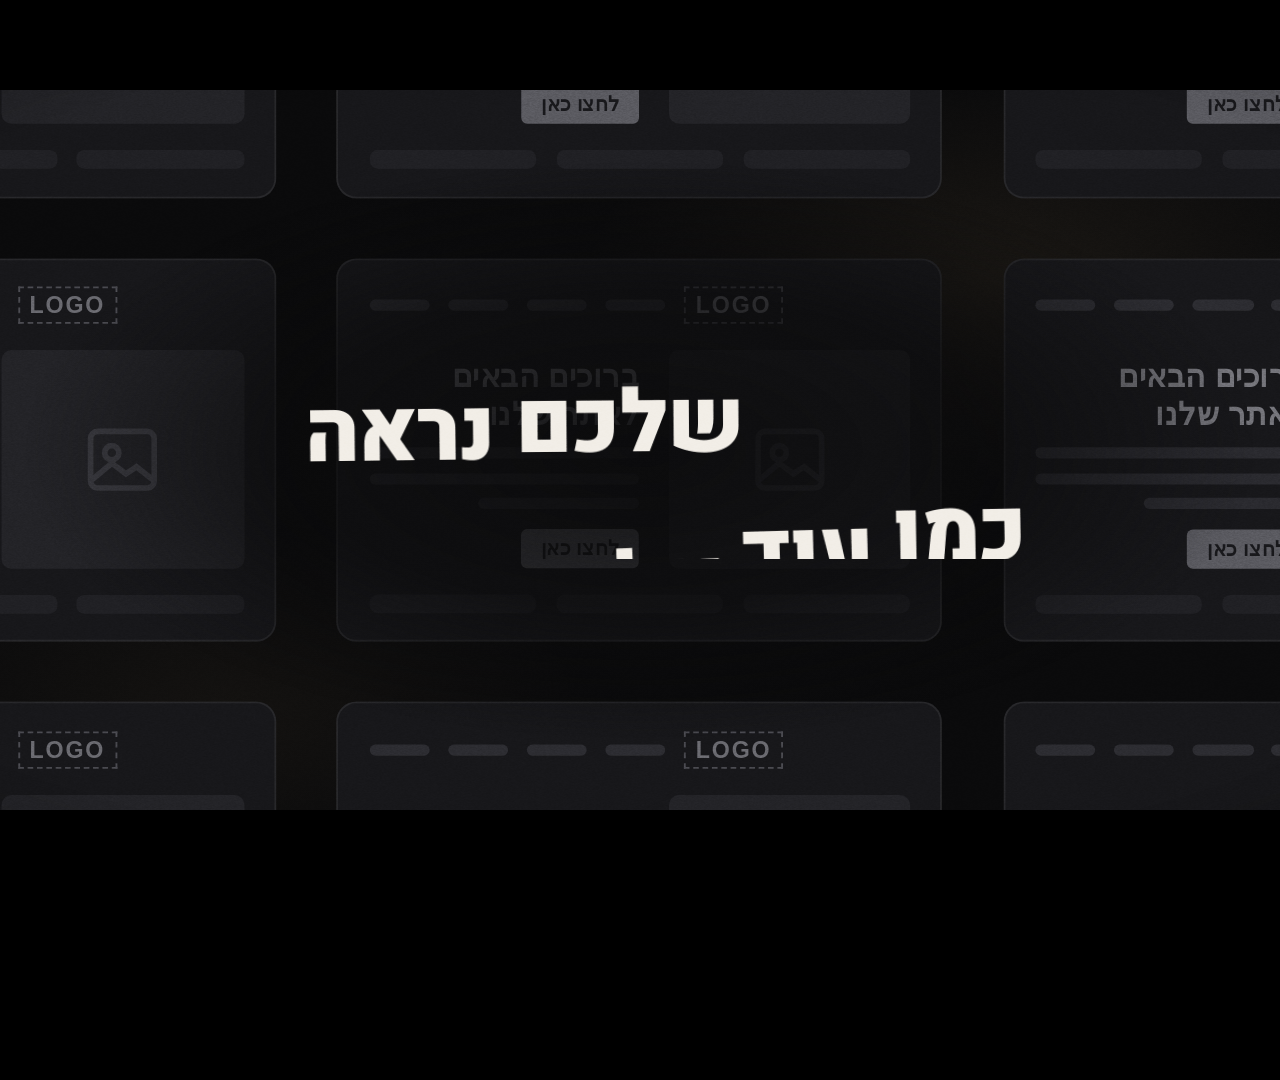
==== commit 651fc711: "Promo film: final light renders and posters, fix the 3D project wall, soften the drop transient - re" ====
--- a/promo/ad.html
+++ b/promo/ad.html
@@ -862,8 +862,8 @@
   scene('s4', 14, 19);
   sect(1, 13.75);
   const pW = V ? -40 : -55, pRot = V ? 'rotateX(50deg) rotateZ(28deg)' : 'rotateX(48deg) rotateZ(32deg)';
-  gsap.set('#plane', { xPercent: -50, yPercent: -50, transform: `translate(-50%,-50%) ${pRot}` });
-  const planeEl = $('#plane');
+  // static 3D tilt, plain CSS on purpose: GSAP would bake the -50% into pixels
+  $('#plane').style.transform = `translate(-50%, -50%) ${pRot}`;
   tl.fromTo('#wall', { scale: 1.35, opacity: 0 }, { scale: 1, opacity: 1, duration: 1.6, ease: 'expo.out' }, 14.0);
   $$('#plane .col').forEach((c, i) => tl.fromTo(c, { y: i % 2 ? -260 : 60 }, { y: i % 2 ? 60 : -260, duration: 2.6, ease: 'none' }, 14));
   tl.fromTo('#s4shade', { opacity: 0 }, { opacity: 1, duration: .8, ease: 'power1.out' }, 14.0);
